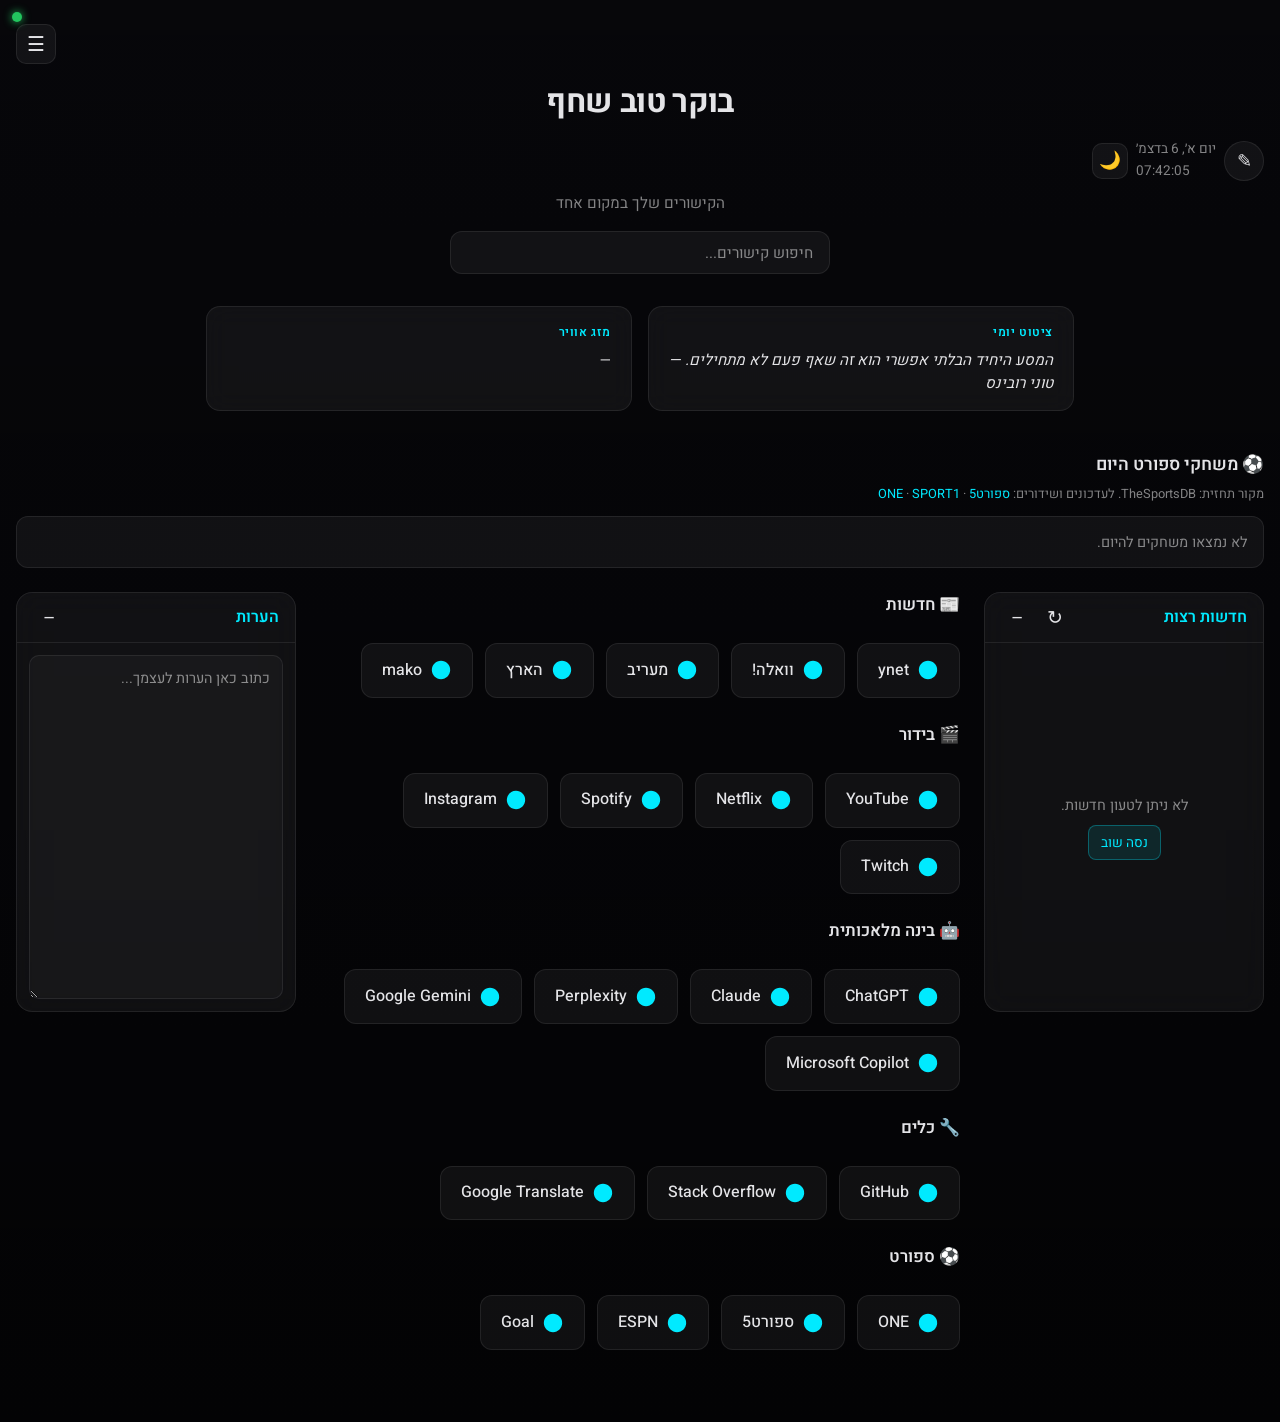
==== index.html @ e648b6ed "Weather: multi-day forecast + location; Sports: today's games panel + links to Sport5, ONE, SPORT1 M" ====
<!DOCTYPE html>
<html lang="he" dir="rtl">
<head>
  <meta charset="UTF-8">
  <meta name="viewport" content="width=device-width, initial-scale=1.0">
  <title>Buskilz Site</title>
  <link rel="preconnect" href="https://fonts.googleapis.com">
  <link rel="preconnect" href="https://fonts.gstatic.com" crossorigin>
  <link href="https://fonts.googleapis.com/css2?family=Heebo:wght@400;500;600;700&display=swap" rel="stylesheet">
  <link rel="stylesheet" href="styles.css">
</head>
<body>
  <div class="bg-image" id="bg-image" aria-hidden="true"></div>
  <div class="online-indicator" id="online-indicator" title="מחובר לאינטרנט"></div>

  <header class="header">
    <div class="header__row">
      <button type="button" class="nav-toggle" id="nav-toggle" aria-label="תפריט">☰</button>
      <h1 class="header__title" id="header-greeting">שלום שחף</h1>
      <div class="header__meta">
        <button type="button" class="edit-toggle" id="edit-toggle" aria-label="ערוך קישורים" title="ערוך קישורים"><span class="edit-toggle__icon" aria-hidden="true">✎</span></button>
        <div class="header__datetime">
          <span id="current-date"></span>
          <span id="current-time"></span>
        </div>
        <button type="button" class="theme-toggle" id="theme-toggle" aria-label="מצב כהה/בהיר">🌙</button>
      </div>
    </div>
    <p class="header__subtitle">הקישורים שלך במקום אחד</p>
    <div class="search-wrap">
      <input type="search" class="search-input" id="search-input" placeholder="חיפוש קישורים..." autocomplete="off" aria-label="חיפוש קישורים">
    </div>
  </header>

  <nav class="sidebar" id="sidebar" aria-hidden="true">
    <div class="sidebar__backdrop" id="sidebar-backdrop"></div>
    <div class="sidebar__panel">
      <button type="button" class="sidebar__close" id="sidebar-close" aria-label="סגור">×</button>
      <h2 class="sidebar__title">קטגוריות</h2>
      <ul class="sidebar__nav" id="sidebar-nav">
        <li><a href="#cat-news">חדשות</a></li>
        <li><a href="#cat-entertainment">בידור</a></li>
        <li><a href="#cat-ai">בינה מלאכותית</a></li>
        <li><a href="#cat-tools">כלים</a></li>
        <li><a href="#cat-sports">ספורט</a></li>
      </ul>
    </div>
  </nav>

  <div class="widgets-bar">
    <div class="widget widget--quote">
      <span class="widget__label">ציטוט יומי</span>
      <p class="widget-quote__text" id="quote-text"></p>
    </div>
    <div class="widget widget--weather">
      <span class="widget__label">מזג אוויר</span>
      <div class="widget-weather__content" id="weather-text">טוען…</div>
    </div>
  </div>

  <section class="sports-panel" aria-labelledby="sports-panel-title">
    <div class="sports-panel__head">
      <h2 class="sports-panel__title" id="sports-panel-title">⚽ משחקי ספורט היום</h2>
      <p class="sports-panel__sources">מקור תחזית: TheSportsDB. לעדכונים ושידורים: <a href="https://www.sport5.co.il" target="_blank" rel="noopener noreferrer">ספורט5</a> · <a href="https://www.one.co.il" target="_blank" rel="noopener noreferrer">ONE</a> · <a href="https://www.sport1.de" target="_blank" rel="noopener noreferrer">SPORT1</a></p>
    </div>
    <div class="sports-panel__body">
      <ul class="sports-panel__list" id="sports-list"></ul>
      <p class="sports-panel__loading" id="sports-loading">טוען משחקים…</p>
      <p class="sports-panel__error" id="sports-error" hidden>לא נמצאו משחקים להיום.</p>
    </div>
  </section>

  <div class="page-wrapper">
    <aside class="news-panel">
      <div class="news-panel__head">
        <h2 class="news-panel__title">חדשות רצות</h2>
        <div class="news-panel__actions">
          <button type="button" class="news-refresh" id="news-refresh" aria-label="רענן חדשות" title="רענן">↻</button>
          <button type="button" class="news-toggle" id="news-toggle" aria-label="הרחב/צמצם">−</button>
        </div>
      </div>
      <div class="news-panel__body" id="news-panel-body">
        <div class="news-panel__track" id="news-track">
          <ul class="news-panel__list" id="news-list"></ul>
          <ul class="news-panel__list news-panel__list--dup" id="news-list-dup" aria-hidden="true"></ul>
        </div>
        <p class="news-panel__loading" id="news-loading">טוען חדשות…</p>
        <p class="news-panel__error" id="news-error" hidden>לא ניתן לטעון חדשות. <button type="button" class="news-panel__retry" id="news-retry">נסה שוב</button></p>
      </div>
    </aside>

    <main class="main" id="categories-container">
      <section class="links-section" id="cat-news" data-category-id="news">
        <div class="links-section__head-wrap">
          <h3 class="links-section__head">📰 חדשות</h3>
          <button type="button" class="links-section__add" data-category-id="news" aria-label="הוסף קישור">+ הוסף</button>
        </div>
        <div class="links-section__list">
          <article class="link-card" data-url="https://www.ynet.co.il" data-title="ynet" data-search="ynet ידיעות">
            <a href="https://www.ynet.co.il" target="_blank" rel="noopener noreferrer" class="link-card__link">
              <span class="link-card__icon"><svg viewBox="0 0 24 24" fill="currentColor" width="22" height="22"><path d="M12 2C6.48 2 2 6.48 2 12s4.48 10 10 10 10-4.48 10-10S17.52 2 12 2zm-1 17.93c-3.95-.49-7-3.85-7-7.93 0-.62.08-1.21.21-1.79L9 15v1c0 1.1.9 2 2 2v1.93zm6.9-2.54c-.26-.81-1-1.39-1.9-1.39h-1v-3c0-.55-.45-1-1-1H8v-2h2c.55 0 1-.45 1-1V7h2c1.1 0 2-.9 2-2v-.41c2.93 1.19 5 4.06 5 7.41 0 2.08-.8 3.97-2.1 5.39z"/></svg></span>
              <span class="link-card__title">ynet</span>
            </a>
          </article>
          <article class="link-card" data-url="https://www.walla.co.il" data-title="וואלה!" data-search="וואלה">
            <a href="https://www.walla.co.il" target="_blank" rel="noopener noreferrer" class="link-card__link">
              <span class="link-card__icon"><svg viewBox="0 0 24 24" fill="currentColor" width="22" height="22"><path d="M12 2C6.48 2 2 6.48 2 12s4.48 10 10 10 10-4.48 10-10S17.52 2 12 2z"/></svg></span>
              <span class="link-card__title">וואלה!</span>
            </a>
          </article>
          <article class="link-card" data-url="https://www.maariv.co.il" data-title="מעריב" data-search="מעריב">
            <a href="https://www.maariv.co.il" target="_blank" rel="noopener noreferrer" class="link-card__link">
              <span class="link-card__icon"><svg viewBox="0 0 24 24" fill="currentColor" width="22" height="22"><path d="M12 2C6.48 2 2 6.48 2 12s4.48 10 10 10 10-4.48 10-10S17.52 2 12 2z"/></svg></span>
              <span class="link-card__title">מעריב</span>
            </a>
          </article>
          <article class="link-card" data-url="https://www.haaretz.co.il" data-title="הארץ" data-search="הארץ">
            <a href="https://www.haaretz.co.il" target="_blank" rel="noopener noreferrer" class="link-card__link">
              <span class="link-card__icon"><svg viewBox="0 0 24 24" fill="currentColor" width="22" height="22"><path d="M12 2C6.48 2 2 6.48 2 12s4.48 10 10 10 10-4.48 10-10S17.52 2 12 2z"/></svg></span>
              <span class="link-card__title">הארץ</span>
            </a>
          </article>
          <article class="link-card" data-url="https://www.mako.co.il" data-title="mako" data-search="mako">
            <a href="https://www.mako.co.il" target="_blank" rel="noopener noreferrer" class="link-card__link">
              <span class="link-card__icon"><svg viewBox="0 0 24 24" fill="currentColor" width="22" height="22"><path d="M12 2C6.48 2 2 6.48 2 12s4.48 10 10 10 10-4.48 10-10S17.52 2 12 2z"/></svg></span>
              <span class="link-card__title">mako</span>
            </a>
          </article>
        </div>
      </section>

      <section class="links-section" id="cat-entertainment" data-category-id="entertainment">
        <div class="links-section__head-wrap">
          <h3 class="links-section__head">🎬 בידור</h3>
          <button type="button" class="links-section__add" data-category-id="entertainment" aria-label="הוסף קישור">+ הוסף</button>
        </div>
        <div class="links-section__list">
          <article class="link-card" data-url="https://www.youtube.com" data-title="YouTube" data-search="youtube יוטיוב">
            <a href="https://www.youtube.com" target="_blank" rel="noopener noreferrer" class="link-card__link">
              <span class="link-card__icon"><svg viewBox="0 0 24 24" fill="currentColor" width="22" height="22"><path d="M23.498 6.186a3.016 3.016 0 0 0-2.122-2.136C19.505 3.545 12 3.545 12 3.545s-7.505 0-9.377.505A3.017 3.017 0 0 0 .502 6.186C0 8.07 0 12 0 12s0 3.93.502 5.814a3.016 3.016 0 0 0 2.122 2.136c1.871.505 9.376.505 9.376.505s7.505 0 9.377-.505a3.015 3.015 0 0 0 2.122-2.136C24 15.93 24 12 24 12s0-3.93-.502-5.814zM9.545 15.568V8.432L15.818 12l-6.273 3.568z"/></svg></span>
              <span class="link-card__title">YouTube</span>
            </a>
          </article>
          <article class="link-card" data-url="https://www.netflix.com" data-title="Netflix" data-search="netflix נטפליקס">
            <a href="https://www.netflix.com" target="_blank" rel="noopener noreferrer" class="link-card__link">
              <span class="link-card__icon"><svg viewBox="0 0 24 24" fill="currentColor" width="22" height="22"><path d="M5.398 0v.24h3.083V24h4.412V.24h3.083V0H5.398z"/></svg></span>
              <span class="link-card__title">Netflix</span>
            </a>
          </article>
          <article class="link-card" data-url="https://www.spotify.com" data-title="Spotify" data-search="spotify ספוטיפיי">
            <a href="https://www.spotify.com" target="_blank" rel="noopener noreferrer" class="link-card__link">
              <span class="link-card__icon"><svg viewBox="0 0 24 24" fill="currentColor" width="22" height="22"><path d="M12 0C5.4 0 0 5.4 0 12s5.4 12 12 12 12-5.4 12-12S18.66 0 12 0z"/></svg></span>
              <span class="link-card__title">Spotify</span>
            </a>
          </article>
          <article class="link-card" data-url="https://www.instagram.com" data-title="Instagram" data-search="instagram אינסטגרם">
            <a href="https://www.instagram.com" target="_blank" rel="noopener noreferrer" class="link-card__link">
              <span class="link-card__icon"><svg viewBox="0 0 24 24" fill="currentColor" width="22" height="22"><path d="M12 2C6.48 2 2 6.48 2 12s4.48 10 10 10 10-4.48 10-10S17.52 2 12 2z"/></svg></span>
              <span class="link-card__title">Instagram</span>
            </a>
          </article>
          <article class="link-card" data-url="https://www.twitch.tv" data-title="Twitch" data-search="twitch טוויץ">
            <a href="https://www.twitch.tv" target="_blank" rel="noopener noreferrer" class="link-card__link">
              <span class="link-card__icon"><svg viewBox="0 0 24 24" fill="currentColor" width="22" height="22"><path d="M11.571 4.714h1.715v5.143H11.57zm4.715 0H18v5.143h-1.714zM6 0L1.714 4.286v15.428h5.143V24l4.286-4.286h3.428L22.286 12V0zm14.571 11.143l-3.428 3.428h-3.429l-3 3v-3H6.857V1.714h13.714Z"/></svg></span>
              <span class="link-card__title">Twitch</span>
            </a>
          </article>
        </div>
      </section>

      <section class="links-section" id="cat-ai" data-category-id="ai">
        <div class="links-section__head-wrap">
          <h3 class="links-section__head">🤖 בינה מלאכותית</h3>
          <button type="button" class="links-section__add" data-category-id="ai" aria-label="הוסף קישור">+ הוסף</button>
        </div>
        <div class="links-section__list">
          <article class="link-card" data-url="https://chat.openai.com" data-title="ChatGPT" data-search="chatgpt צ'אט ג'יפיטי">
            <a href="https://chat.openai.com" target="_blank" rel="noopener noreferrer" class="link-card__link">
              <span class="link-card__icon"><svg viewBox="0 0 24 24" fill="currentColor" width="22" height="22"><path d="M12 2C6.48 2 2 6.48 2 12s4.48 10 10 10 10-4.48 10-10S17.52 2 12 2zm-2 15l-5-5 1.41-1.41L10 14.17l7.59-7.59L19 8l-9 9z"/></svg></span>
              <span class="link-card__title">ChatGPT</span>
            </a>
          </article>
          <article class="link-card" data-url="https://claude.ai" data-title="Claude" data-search="claude קלוד">
            <a href="https://claude.ai" target="_blank" rel="noopener noreferrer" class="link-card__link">
              <span class="link-card__icon"><svg viewBox="0 0 24 24" fill="currentColor" width="22" height="22"><path d="M12 2C6.48 2 2 6.48 2 12s4.48 10 10 10 10-4.48 10-10S17.52 2 12 2z"/></svg></span>
              <span class="link-card__title">Claude</span>
            </a>
          </article>
          <article class="link-card" data-url="https://www.perplexity.ai" data-title="Perplexity" data-search="perplexity">
            <a href="https://www.perplexity.ai" target="_blank" rel="noopener noreferrer" class="link-card__link">
              <span class="link-card__icon"><svg viewBox="0 0 24 24" fill="currentColor" width="22" height="22"><path d="M12 2C6.48 2 2 6.48 2 12s4.48 10 10 10 10-4.48 10-10S17.52 2 12 2z"/></svg></span>
              <span class="link-card__title">Perplexity</span>
            </a>
          </article>
          <article class="link-card" data-url="https://gemini.google.com" data-title="Google Gemini" data-search="gemini גוגל">
            <a href="https://gemini.google.com" target="_blank" rel="noopener noreferrer" class="link-card__link">
              <span class="link-card__icon"><svg viewBox="0 0 24 24" fill="currentColor" width="22" height="22"><path d="M12 2C6.48 2 2 6.48 2 12s4.48 10 10 10 10-4.48 10-10S17.52 2 12 2z"/></svg></span>
              <span class="link-card__title">Google Gemini</span>
            </a>
          </article>
          <article class="link-card" data-url="https://copilot.microsoft.com" data-title="Microsoft Copilot" data-search="copilot מיקרוסופט">
            <a href="https://copilot.microsoft.com" target="_blank" rel="noopener noreferrer" class="link-card__link">
              <span class="link-card__icon"><svg viewBox="0 0 24 24" fill="currentColor" width="22" height="22"><path d="M12 2C6.48 2 2 6.48 2 12s4.48 10 10 10 10-4.48 10-10S17.52 2 12 2z"/></svg></span>
              <span class="link-card__title">Microsoft Copilot</span>
            </a>
          </article>
        </div>
      </section>

      <section class="links-section" id="cat-tools" data-category-id="tools">
        <div class="links-section__head-wrap">
          <h3 class="links-section__head">🔧 כלים</h3>
          <button type="button" class="links-section__add" data-category-id="tools" aria-label="הוסף קישור">+ הוסף</button>
        </div>
        <div class="links-section__list">
          <article class="link-card" data-url="https://github.com" data-title="GitHub" data-search="github גיטהאב">
            <a href="https://github.com" target="_blank" rel="noopener noreferrer" class="link-card__link">
              <span class="link-card__icon"><svg viewBox="0 0 24 24" fill="currentColor" width="22" height="22"><path d="M12 0C5.37 0 0 5.37 0 12c0 5.31 3.435 9.795 8.205 11.385.6.105.825-.255.825-.57 0-.285-.015-1.23-.015-2.235-3.015.555-3.795-.735-4.035-1.41-.135-.345-.72-1.41-1.23-1.695-.42-.225-1.02-.78-.015-.795.945-.015 1.62.87 1.845 1.23 1.08 1.815 2.805 1.305 3.495.99.105-.78.42-1.305.765-1.605-2.67-.3-5.46-1.335-5.46-5.925 0-1.305.465-2.385 1.23-3.225-.12-.3-.54-1.53.12-3.18 0 0 1.005-.315 3.3 1.23.96-.27 1.98-.405 3-.405s2.04.135 3 .405c2.295-1.56 3.3-1.23 3.3-1.23.66 1.65.24 2.88.12 3.18.765.84 1.23 1.905 1.23 3.225 0 4.605-2.805 5.625-5.475 5.925.435.375.81 1.095.81 2.22 0 1.605-.015 2.895-.015 3.3 0 .315.225.69.825.57A12.02 12.02 0 0024 12c0-6.63-5.37-12-12-12z"/></svg></span>
              <span class="link-card__title">GitHub</span>
            </a>
          </article>
          <article class="link-card" data-url="https://stackoverflow.com" data-title="Stack Overflow" data-search="stack overflow">
            <a href="https://stackoverflow.com" target="_blank" rel="noopener noreferrer" class="link-card__link">
              <span class="link-card__icon"><svg viewBox="0 0 24 24" fill="currentColor" width="22" height="22"><path d="M15.21 17.34v2.62h4.69v-2.62h-4.69zm-1.22-3.03l2.04-.58.62 2.15-2.04.58-.62-2.15z"/></svg></span>
              <span class="link-card__title">Stack Overflow</span>
            </a>
          </article>
          <article class="link-card" data-url="https://translate.google.com" data-title="Google Translate" data-search="תרגום גוגל">
            <a href="https://translate.google.com" target="_blank" rel="noopener noreferrer" class="link-card__link">
              <span class="link-card__icon"><svg viewBox="0 0 24 24" fill="currentColor" width="22" height="22"><path d="M12.87 15.07l-2.54-2.51.03-.03A17.52 17.52 0 0014.07 6H17V4h-7V2H8v2H1v2h11.17C11.5 7.92 10.44 9.75 9 11.35 8.07 10.32 7.3 9.19 6.69 8h2.14c.25.52.53 1.03.85 1.5.24.35.5.68.78 1 1.28 1.28 2.73 2.41 4.31 3.34l-1.21 1.21 1.42 1.41 2.22-2.22zm-2.5-5.07c.5-.5 1-1.02 1.45-1.55-.96 1.03-1.87 2.11-2.8 3.21l1.35 1.34zM5.5 4A2.5 2.5 0 003 6.5V8h2V6.5c0-.28.22-.5.5-.5h2.02l.16-1.36A2.5 2.5 0 005.5 4z"/></svg></span>
              <span class="link-card__title">Google Translate</span>
            </a>
          </article>
        </div>
      </section>

      <section class="links-section" id="cat-sports" data-category-id="sports">
        <div class="links-section__head-wrap">
          <h3 class="links-section__head">⚽ ספורט</h3>
          <button type="button" class="links-section__add" data-category-id="sports" aria-label="הוסף קישור">+ הוסף</button>
        </div>
        <div class="links-section__list">
          <article class="link-card" data-url="https://www.one.co.il" data-title="ONE" data-search="one ספורט">
            <a href="https://www.one.co.il" target="_blank" rel="noopener noreferrer" class="link-card__link">
              <span class="link-card__icon"><svg viewBox="0 0 24 24" fill="currentColor" width="22" height="22"><path d="M12 2C6.48 2 2 6.48 2 12s4.48 10 10 10 10-4.48 10-10S17.52 2 12 2zm0 18c-4.41 0-8-3.59-8-8s3.59-8 8-8 8 3.59 8 8-3.59 8-8 8z"/></svg></span>
              <span class="link-card__title">ONE</span>
            </a>
          </article>
          <article class="link-card" data-url="https://www.sport5.co.il" data-title="ספורט5" data-search="ספורט5">
            <a href="https://www.sport5.co.il" target="_blank" rel="noopener noreferrer" class="link-card__link">
              <span class="link-card__icon"><svg viewBox="0 0 24 24" fill="currentColor" width="22" height="22"><path d="M12 2C6.48 2 2 6.48 2 12s4.48 10 10 10 10-4.48 10-10S17.52 2 12 2z"/></svg></span>
              <span class="link-card__title">ספורט5</span>
            </a>
          </article>
          <article class="link-card" data-url="https://www.espn.com" data-title="ESPN" data-search="espn ספורט">
            <a href="https://www.espn.com" target="_blank" rel="noopener noreferrer" class="link-card__link">
              <span class="link-card__icon"><svg viewBox="0 0 24 24" fill="currentColor" width="22" height="22"><path d="M12 2C6.48 2 2 6.48 2 12s4.48 10 10 10 10-4.48 10-10S17.52 2 12 2zm0 18c-4.41 0-8-3.59-8-8s3.59-8 8-8 8 3.59 8 8-3.59 8-8 8z"/></svg></span>
              <span class="link-card__title">ESPN</span>
            </a>
          </article>
          <article class="link-card" data-url="https://www.goal.com" data-title="Goal" data-search="goal גול">
            <a href="https://www.goal.com" target="_blank" rel="noopener noreferrer" class="link-card__link">
              <span class="link-card__icon"><svg viewBox="0 0 24 24" fill="currentColor" width="22" height="22"><path d="M12 2C6.48 2 2 6.48 2 12s4.48 10 10 10 10-4.48 10-10S17.52 2 12 2z"/></svg></span>
              <span class="link-card__title">Goal</span>
            </a>
          </article>
        </div>
      </section>
    </main>

    <aside class="notes-panel">
      <div class="notes-panel__head">
        <h2 class="notes-panel__title">הערות</h2>
        <button type="button" class="notes-toggle" id="notes-toggle" aria-label="הרחב/צמצם">−</button>
      </div>
      <div class="notes-panel__body" id="notes-panel-body">
        <textarea class="notes-panel__textarea" id="notes-textarea" placeholder="כתוב כאן הערות לעצמך..." rows="6"></textarea>
      </div>
    </aside>
  </div>

  <div id="add-link-modal" class="modal" role="dialog" aria-modal="true" aria-labelledby="modal-title" hidden>
    <div class="modal__backdrop" id="modal-backdrop"></div>
    <div class="modal__box">
      <h2 class="modal__title" id="modal-title">הוסף קישור</h2>
      <form id="add-link-form" class="modal__form">
        <label class="modal__label" for="add-link-title">כותרת</label>
        <input type="text" id="add-link-title" class="modal__input" required placeholder="שם האתר">
        <label class="modal__label" for="add-link-url">כתובת (URL)</label>
        <input type="url" id="add-link-url" class="modal__input" required placeholder="https://">
        <input type="hidden" id="add-link-category">
        <div class="modal__actions">
          <button type="button" class="modal__btn modal__btn--cancel" id="modal-cancel">ביטול</button>
          <button type="submit" class="modal__btn modal__btn--submit">הוסף</button>
        </div>
      </form>
    </div>
  </div>

  <script src="script.js"></script>
</body>
</html>
---- styles.css ----
/* ========== THEME ========== */
:root {
  --accent: #00eaff;
  --accent-glow: rgba(0, 234, 255, 0.45);
  --bg-dark: #0a0a0f;
  --bg-mid: #0f1015;
  --bg-soft: #12121a;
  --text: #e4e4e7;
  --text-muted: rgba(255, 255, 255, 0.5);
  --glass: rgba(255, 255, 255, 0.05);
  --glass-border: rgba(255, 255, 255, 0.08);
}

body.light-theme {
  --bg-dark: #e8eaf0;
  --bg-mid: #dde0e8;
  --bg-soft: #f0f2f6;
  --text: #1a1a24;
  --text-muted: rgba(0, 0, 0, 0.5);
  --glass: rgba(255, 255, 255, 0.75);
  --glass-border: rgba(0, 0, 0, 0.08);
  --accent: #0088aa;
  --accent-glow: rgba(0, 136, 170, 0.35);
}

/* Time of day background */
body.bg-morning { --bg-dark: #0c0c12; --bg-mid: #111218; --bg-soft: #14151d; }
body.bg-afternoon { --bg-dark: #0a0a10; --bg-mid: #0e0f16; --bg-soft: #13141c; }
body.bg-evening { --bg-dark: #0d0a12; --bg-mid: #120f18; --bg-soft: #16121f; }

/* ========== RESET & BASE ========== */
*, *::before, *::after { box-sizing: border-box; margin: 0; padding: 0; }

html {
  font-size: 16px;
  -webkit-font-smoothing: antialiased;
  -moz-osx-font-smoothing: grayscale;
}

body {
  min-height: 100vh;
  font-family: 'Heebo', 'Inter', 'Rubik', system-ui, sans-serif;
  background: var(--bg-dark);
  color: var(--text);
  line-height: 1.6;
  overflow-x: hidden;
  opacity: 0;
  transform: scale(0.98);
  transition: opacity 0.4s ease, transform 0.4s ease;
  direction: rtl;
  position: relative;
}

.bg-image {
  position: fixed;
  inset: 0;
  z-index: -2;
  background-size: cover;
  background-position: center;
  background-repeat: no-repeat;
  transition: opacity 0.8s ease;
}

body::before {
  content: '';
  position: fixed;
  inset: 0;
  z-index: -1;
  background: linear-gradient(180deg, rgba(0,0,0,0.45) 0%, rgba(0,0,0,0.75) 100%);
  pointer-events: none;
}

body.light-theme::before {
  background: linear-gradient(180deg, rgba(255,255,255,0.5) 0%, rgba(255,255,255,0.85) 100%);
}

body.page-loaded {
  opacity: 1;
  transform: scale(1);
}

/* ========== ONLINE INDICATOR ========== */
.online-indicator {
  position: fixed;
  top: 12px;
  left: 12px;
  width: 10px;
  height: 10px;
  border-radius: 50%;
  background: #22c55e;
  box-shadow: 0 0 8px #22c55e;
  z-index: 9998;
  transition: background 0.3s, box-shadow 0.3s;
}

.online-indicator.offline {
  background: #ef4444;
  box-shadow: 0 0 8px #ef4444;
}

/* ========== HEADER ========== */
.header {
  text-align: center;
  padding: 1.5rem 1rem 1rem;
}

.header__row {
  display: grid;
  grid-template-columns: 1fr auto 1fr;
  align-items: center;
  gap: 0.75rem;
  margin-bottom: 0.5rem;
}

.header__row .nav-toggle {
  grid-column: 3;
  justify-self: end;
}

.header__row .header__title {
  grid-column: 2;
}

.header__row .header__meta {
  grid-column: 1;
  justify-self: start;
}

.header__title {
  font-size: clamp(1.5rem, 3.5vw, 2rem);
  font-weight: 700;
  color: var(--text);
  letter-spacing: -0.02em;
  justify-self: center;
  text-align: center;
  min-width: 0;
}

.header__subtitle {
  font-size: 0.95rem;
  color: var(--text-muted);
  margin-bottom: 1rem;
  text-align: center;
}

.header__meta {
  display: flex;
  align-items: center;
  flex-wrap: wrap;
  gap: 0.5rem;
}

.header__datetime {
  display: flex;
  flex-direction: column;
  align-items: flex-end;
  font-size: 0.85rem;
  color: var(--text-muted);
}

.theme-toggle {
  width: 2.25rem;
  height: 2.25rem;
  display: flex;
  align-items: center;
  justify-content: center;
  font-size: 1.1rem;
  background: var(--glass);
  border: 1px solid var(--glass-border);
  border-radius: 10px;
  cursor: pointer;
  transition: background 0.25s, border-color 0.25s, transform 0.2s;
}

.theme-toggle:hover {
  background: rgba(255,255,255,0.08);
  border-color: var(--accent);
  transform: scale(1.05);
}

.nav-toggle {
  width: 2.5rem;
  height: 2.5rem;
  display: flex;
  align-items: center;
  justify-content: center;
  font-size: 1.25rem;
  color: var(--text);
  background: var(--glass);
  border: 1px solid var(--glass-border);
  border-radius: 10px;
  cursor: pointer;
  transition: background 0.25s, border-color 0.25s, transform 0.2s;
}

.nav-toggle:hover {
  background: rgba(255,255,255,0.08);
  border-color: var(--accent);
  transform: scale(1.05);
}

.search-wrap { max-width: 380px; margin: 0 auto 1rem; }

.search-input {
  width: 100%;
  padding: 0.6rem 1rem;
  font-family: inherit;
  font-size: 0.95rem;
  color: var(--text);
  background: var(--glass);
  border: 1px solid var(--glass-border);
  border-radius: 12px;
  outline: none;
  transition: border-color 0.25s, box-shadow 0.25s;
}

.search-input::placeholder { color: var(--text-muted); }
.search-input:focus {
  border-color: var(--accent);
  box-shadow: 0 0 0 3px var(--accent-glow);
}

/* ========== SIDEBAR ========== */
.sidebar {
  position: fixed;
  inset: 0;
  z-index: 10000;
  pointer-events: none;
  visibility: hidden;
  transition: visibility 0.3s;
}

.sidebar.is-open {
  pointer-events: auto;
  visibility: visible;
}

.sidebar__backdrop {
  position: absolute;
  inset: 0;
  background: rgba(0,0,0,0.45);
  opacity: 0;
  transition: opacity 0.3s;
}

.sidebar.is-open .sidebar__backdrop { opacity: 1; }

.sidebar__panel {
  position: absolute;
  top: 0;
  right: 0;
  left: auto;
  width: 260px;
  max-width: 85vw;
  height: 100%;
  background: var(--glass);
  backdrop-filter: blur(16px);
  -webkit-backdrop-filter: blur(16px);
  border-inline-start: 1px solid var(--glass-border);
  padding: 1.5rem;
  transform: translateX(100%);
  transition: transform 0.3s ease;
  box-shadow: -10px 0 40px rgba(0,0,0,0.2);
}

.sidebar.is-open .sidebar__panel { transform: translateX(0); }

.sidebar__close {
  position: absolute;
  top: 1rem;
  left: 1rem;
  right: auto;
  width: 2.25rem;
  height: 2.25rem;
  font-size: 1.5rem;
  line-height: 1;
  color: var(--text);
  background: transparent;
  border: none;
  cursor: pointer;
  border-radius: 8px;
  transition: background 0.2s;
}

.sidebar__close:hover { background: var(--glass); }

.sidebar__title {
  font-size: 1rem;
  font-weight: 600;
  color: var(--accent);
  margin: 0 0 1rem;
  padding-top: 2.5rem;
}

.sidebar__nav { list-style: none; margin: 0; padding: 0; }

.sidebar__nav a {
  display: block;
  padding: 0.6rem 0;
  font-size: 0.95rem;
  color: var(--text);
  text-decoration: none;
  border-radius: 8px;
  transition: background 0.2s, color 0.2s, padding-left 0.2s;
}

.sidebar__nav a:hover {
  background: var(--glass);
  color: var(--accent);
  padding-inline-start: 8px;
}

/* ========== WIDGETS ========== */
.widgets-bar {
  display: flex;
  flex-wrap: wrap;
  gap: 1rem;
  justify-content: center;
  max-width: 900px;
  margin: 0 auto 1.5rem;
  padding: 0 1rem;
}

.widget {
  flex: 1 1 200px;
  min-width: 0;
  padding: 1rem 1.25rem;
  background: var(--glass);
  backdrop-filter: blur(12px);
  -webkit-backdrop-filter: blur(12px);
  border: 1px solid var(--glass-border);
  border-radius: 14px;
  transition: border-color 0.25s, box-shadow 0.25s;
}

.widget:hover {
  border-color: rgba(255,255,255,0.12);
  box-shadow: 0 4px 20px rgba(0,0,0,0.15);
}

.widget__label {
  display: block;
  font-size: 0.75rem;
  font-weight: 600;
  color: var(--accent);
  text-transform: uppercase;
  letter-spacing: 0.05em;
  margin-bottom: 0.4rem;
}

.widget-quote__text { font-size: 0.95rem; color: var(--text); line-height: 1.5; margin: 0; font-style: italic; }

.widget-weather__content { font-size: 0.9rem; color: var(--text); margin: 0; }
.widget-weather__location {
  font-size: 0.8rem;
  color: var(--text-muted);
  margin-bottom: 0.5rem;
}
.widget-weather__days { list-style: none; margin: 0; padding: 0; }
.widget-weather__day {
  display: flex;
  justify-content: space-between;
  align-items: center;
  padding: 0.25rem 0;
  border-bottom: 1px solid var(--glass-border);
  gap: 0.5rem;
}
.widget-weather__day:last-child { border-bottom: none; }
.widget-weather__day-name { font-weight: 500; }
.widget-weather__day-temp { color: var(--accent); white-space: nowrap; }

/* ========== SPORTS PANEL ========== */
.sports-panel {
  max-width: 1400px;
  margin: 0 auto 1.5rem;
  padding: 1rem 1rem 0;
}

.sports-panel__head {
  margin-bottom: 0.75rem;
}

.sports-panel__title {
  font-size: 1.1rem;
  font-weight: 600;
  color: var(--text);
  margin: 0 0 0.25rem;
}

.sports-panel__sources {
  font-size: 0.8rem;
  color: var(--text-muted);
  margin: 0;
}

.sports-panel__sources a {
  color: var(--accent);
  text-decoration: none;
}

.sports-panel__sources a:hover { text-decoration: underline; }

.sports-panel__body {
  background: var(--glass);
  border: 1px solid var(--glass-border);
  border-radius: 12px;
  padding: 0.85rem 1rem;
  min-height: 3rem;
}

.sports-panel__list {
  list-style: none;
  margin: 0;
  padding: 0;
}

.sports-panel__item {
  display: flex;
  flex-wrap: wrap;
  align-items: center;
  gap: 0.5rem 1rem;
  padding: 0.5rem 0;
  border-bottom: 1px solid var(--glass-border);
  font-size: 0.9rem;
}

.sports-panel__item:last-child { border-bottom: none; }

.sports-panel__league {
  font-size: 0.75rem;
  color: var(--text-muted);
  flex: 0 0 100%;
}

.sports-panel__match {
  color: var(--text);
  font-weight: 500;
}

.sports-panel__time {
  color: var(--accent);
  white-space: nowrap;
}

.sports-panel__loading,
.sports-panel__error {
  font-size: 0.9rem;
  color: var(--text-muted);
  margin: 0;
}

.sports-panel__error[hidden] { display: none; }

/* ========== LAYOUT ========== */
.page-wrapper {
  display: flex;
  flex-wrap: wrap;
  max-width: 1400px;
  margin: 0 auto;
  padding: 0 1rem 3rem;
  gap: 1.5rem;
}

.main { flex: 1 1 320px; min-width: 0; }

/* ========== NEWS PANEL ========== */
.news-panel {
  flex: 0 0 280px;
  display: flex;
  flex-direction: column;
  background: var(--glass);
  backdrop-filter: blur(14px);
  -webkit-backdrop-filter: blur(14px);
  border: 1px solid var(--glass-border);
  border-radius: 16px;
  padding: 0;
  max-height: 420px;
  overflow: hidden;
  transition: max-height 0.35s ease;
}

.news-panel.collapsed { max-height: 52px; }
.news-panel.collapsed .news-panel__body { display: none; }

.news-panel__head {
  display: flex;
  align-items: center;
  justify-content: space-between;
  padding: 0 1rem;
  border-bottom: 1px solid var(--glass-border);
  min-height: 50px;
}

.news-panel__title { font-size: 1rem; font-weight: 600; color: var(--accent); margin: 0; }

.news-panel__actions { display: flex; gap: 0.35rem; }

.news-refresh, .news-toggle {
  width: 2rem;
  height: 2rem;
  display: flex;
  align-items: center;
  justify-content: center;
  font-size: 1.2rem;
  color: var(--text);
  background: transparent;
  border: none;
  cursor: pointer;
  border-radius: 8px;
  transition: background 0.2s, transform 0.2s;
}

.news-refresh:hover, .news-toggle:hover { background: var(--glass); transform: scale(1.08); }

.news-refresh.refreshing {
  animation: spin 0.8s linear infinite;
}

@keyframes spin {
  to { transform: rotate(360deg); }
}

.news-panel__body {
  flex: 1;
  overflow: hidden;
  position: relative;
  min-height: 120px;
}

.news-panel__track {
  animation: news-scroll 50s linear infinite;
}

.news-panel__body:hover .news-panel__track { animation-play-state: paused; }

@keyframes news-scroll {
  0% { transform: translateY(0); }
  100% { transform: translateY(-50%); }
}

.news-panel__list { list-style: none; margin: 0; padding: 0.4rem 0; }

.news-panel__item {
  padding: 0.5rem 1rem;
  border-bottom: 1px solid rgba(255,255,255,0.04);
  display: flex;
  align-items: center;
  gap: 0.5rem;
}

.news-panel__item a {
  font-size: 0.88rem;
  color: var(--text);
  text-decoration: none;
  flex: 1;
  transition: color 0.25s;
}

.news-panel__item a:hover { color: var(--accent); }

.news-panel__item .item-new {
  font-size: 0.65rem;
  font-weight: 700;
  color: var(--accent);
  background: rgba(0,234,255,0.15);
  padding: 0.15rem 0.4rem;
  border-radius: 4px;
  flex-shrink: 0;
}

.news-panel__loading, .news-panel__error {
  position: absolute;
  inset: 0;
  display: flex;
  align-items: center;
  justify-content: center;
  padding: 1rem;
  font-size: 0.9rem;
  color: var(--text-muted);
  text-align: center;
}

.news-panel__error { flex-direction: column; gap: 0.5rem; }

.news-panel__retry {
  padding: 0.4rem 0.75rem;
  font-family: inherit;
  font-size: 0.85rem;
  color: var(--accent);
  background: rgba(0,234,255,0.1);
  border: 1px solid rgba(0,234,255,0.3);
  border-radius: 8px;
  cursor: pointer;
  transition: background 0.2s, border-color 0.2s;
}

.news-panel__retry:hover { background: rgba(0,234,255,0.2); border-color: var(--accent); }

@media (max-width: 900px) {
  .news-panel { flex: 0 0 auto; max-height: 320px; order: -1; }
  .news-panel.collapsed { max-height: 52px; }
}

/* ========== NOTES PANEL ========== */
.notes-panel {
  flex: 0 0 280px;
  display: flex;
  flex-direction: column;
  background: var(--glass);
  backdrop-filter: blur(14px);
  -webkit-backdrop-filter: blur(14px);
  border: 1px solid var(--glass-border);
  border-radius: 16px;
  padding: 0;
  max-height: 420px;
  overflow: hidden;
  transition: max-height 0.35s ease;
}

.notes-panel.collapsed { max-height: 52px; }
.notes-panel.collapsed .notes-panel__body { display: none; }

.notes-panel__head {
  display: flex;
  align-items: center;
  justify-content: space-between;
  padding: 0 1rem;
  border-bottom: 1px solid var(--glass-border);
  min-height: 50px;
}

.notes-panel__title { font-size: 1rem; font-weight: 600; color: var(--accent); margin: 0; }

.notes-toggle {
  width: 2rem;
  height: 2rem;
  display: flex;
  align-items: center;
  justify-content: center;
  font-size: 1.2rem;
  color: var(--text);
  background: transparent;
  border: none;
  cursor: pointer;
  border-radius: 8px;
  transition: background 0.2s, transform 0.2s;
}

.notes-toggle:hover { background: var(--glass); transform: scale(1.08); }

.notes-panel.collapsed .notes-toggle { transform: rotate(-90deg); }

.notes-panel__body {
  flex: 1;
  display: flex;
  flex-direction: column;
  min-height: 120px;
  padding: 0.75rem;
}

.notes-panel__textarea {
  width: 100%;
  flex: 1;
  min-height: 140px;
  padding: 0.75rem;
  font-family: inherit;
  font-size: 0.9rem;
  line-height: 1.5;
  color: var(--text);
  background: rgba(255, 255, 255, 0.03);
  border: 1px solid var(--glass-border);
  border-radius: 10px;
  resize: vertical;
  outline: none;
  transition: border-color 0.25s;
}

.notes-panel__textarea::placeholder { color: var(--text-muted); }

.notes-panel__textarea:focus {
  border-color: var(--accent);
  box-shadow: 0 0 0 2px var(--accent-glow);
}

@media (max-width: 900px) {
  .notes-panel { flex: 0 0 auto; max-height: 320px; order: 1; }
  .notes-panel.collapsed { max-height: 52px; }
}

/* ========== LINK SECTIONS & CARDS ========== */
.links-section {
  margin-bottom: 1.5rem;
  scroll-margin-top: 1rem;
}

.links-section.hidden-by-search { display: none; }

.links-section.dragging { opacity: 0.8; }

.links-section__head {
  font-size: 1.05rem;
  font-weight: 600;
  color: var(--text);
  margin: 0 0 0.75rem;
  cursor: grab;
  user-select: none;
}

.links-section__head:active { cursor: grabbing; }

.links-section__list {
  display: flex;
  flex-wrap: wrap;
  gap: 0.75rem;
}

.link-card {
  position: relative;
  display: inline-flex;
  align-items: center;
  background: var(--glass);
  border: 1px solid var(--glass-border);
  border-radius: 12px;
  overflow: hidden;
  transition: transform 0.25s ease, box-shadow 0.25s ease, border-color 0.25s ease, background 0.25s ease;
}

.link-card:hover {
  transform: translateY(-4px);
  box-shadow: 0 8px 28px rgba(0,0,0,0.25), 0 0 24px var(--accent-glow);
  border-color: rgba(0,234,255,0.25);
  background: rgba(255,255,255,0.06);
}

.link-card.hidden-by-search { display: none; }

.link-card__link {
  display: inline-flex;
  align-items: center;
  gap: 0.5rem;
  padding: 0.85rem 1.25rem;
  font-size: 1rem;
  font-weight: 500;
  color: var(--text);
  text-decoration: none;
  transition: color 0.25s;
}

.link-card__link:hover { color: var(--accent); }

.link-card__icon {
  display: flex;
  align-items: center;
  justify-content: center;
  color: var(--accent);
}

.link-card__icon svg { display: block; }

.link-card__title { white-space: nowrap; }

.links-section__head-wrap {
  display: flex;
  align-items: center;
  justify-content: space-between;
  gap: 0.5rem;
  margin: 0 0 0.75rem;
}

.links-section__add {
  display: none;
  padding: 0.35rem 0.6rem;
  font-size: 0.85rem;
  font-family: inherit;
  color: var(--accent);
  background: var(--glass);
  border: 1px solid var(--glass-border);
  border-radius: 8px;
  cursor: pointer;
  transition: background 0.2s, border-color 0.2s;
}

body.edit-mode .links-section__add { display: inline-flex; }

.links-section__add:hover {
  background: rgba(255,255,255,0.08);
  border-color: var(--accent);
}

.link-card__delete {
  display: none;
  position: absolute;
  top: 0.35rem;
  left: 0.35rem;
  width: 1.5rem;
  height: 1.5rem;
  padding: 0;
  font-size: 1rem;
  line-height: 1;
  color: var(--text);
  background: rgba(0,0,0,0.4);
  border: none;
  border-radius: 6px;
  cursor: pointer;
  z-index: 2;
  transition: background 0.2s, color 0.2s;
}

body.edit-mode .link-card__delete { display: flex; align-items: center; justify-content: center; }

.link-card__delete:hover { background: #ef4444; color: #fff; }

body.edit-mode .link-card { cursor: grab; }
body.edit-mode .link-card:active { cursor: grabbing; }
body.edit-mode .link-card__link { pointer-events: none; }
body.edit-mode .link-card__delete { pointer-events: auto; }

.edit-toggle {
  display: flex;
  align-items: center;
  justify-content: center;
  width: 2.5rem;
  height: 2.5rem;
  padding: 0;
  font-size: 1.15rem;
  color: var(--text);
  background: var(--glass);
  border: 1px solid var(--glass-border);
  border-radius: 50%;
  cursor: pointer;
  transition: background 0.2s, border-color 0.2s, transform 0.2s, color 0.2s;
}

.edit-toggle:hover {
  border-color: var(--accent);
  color: var(--accent);
  transform: scale(1.05);
}

.edit-toggle.is-active {
  background: rgba(0, 234, 255, 0.15);
  border-color: var(--accent);
  color: var(--accent);
}

.edit-toggle__icon {
  display: block;
  line-height: 1;
}

/* ========== MODAL ========== */
.modal {
  position: fixed;
  inset: 0;
  z-index: 10000;
  display: flex;
  align-items: center;
  justify-content: center;
  padding: 1rem;
}

.modal[hidden] { display: none; }

.modal__backdrop {
  position: absolute;
  inset: 0;
  background: rgba(0,0,0,0.6);
}

.modal__box {
  position: relative;
  width: 100%;
  max-width: 360px;
  padding: 1.5rem;
  background: var(--bg-soft);
  border: 1px solid var(--glass-border);
  border-radius: 16px;
  box-shadow: 0 20px 50px rgba(0,0,0,0.4);
}

.modal__title {
  font-size: 1.25rem;
  margin: 0 0 1rem;
  color: var(--text);
}

.modal__form { display: flex; flex-direction: column; gap: 0.75rem; }

.modal__label {
  font-size: 0.9rem;
  color: var(--text-muted);
}

.modal__input {
  padding: 0.6rem 0.85rem;
  font-family: inherit;
  font-size: 1rem;
  color: var(--text);
  background: var(--glass);
  border: 1px solid var(--glass-border);
  border-radius: 10px;
}

.modal__input:focus {
  outline: none;
  border-color: var(--accent);
}

.modal__actions {
  display: flex;
  gap: 0.75rem;
  margin-top: 0.5rem;
  justify-content: flex-end;
}

.modal__btn {
  padding: 0.5rem 1rem;
  font-family: inherit;
  font-size: 0.95rem;
  border-radius: 8px;
  cursor: pointer;
  border: 1px solid transparent;
  transition: background 0.2s, border-color 0.2s;
}

.modal__btn--cancel {
  color: var(--text-muted);
  background: transparent;
  border-color: var(--glass-border);
}

.modal__btn--submit {
  color: #fff;
  background: var(--accent);
  border-color: var(--accent);
}

.modal__btn--submit:hover { filter: brightness(1.1); }

/* ========== RESPONSIVE ========== */
@media (max-width: 640px) {
  .header__meta { width: 100%; justify-content: center; }
  .header__datetime { align-items: center; }
}
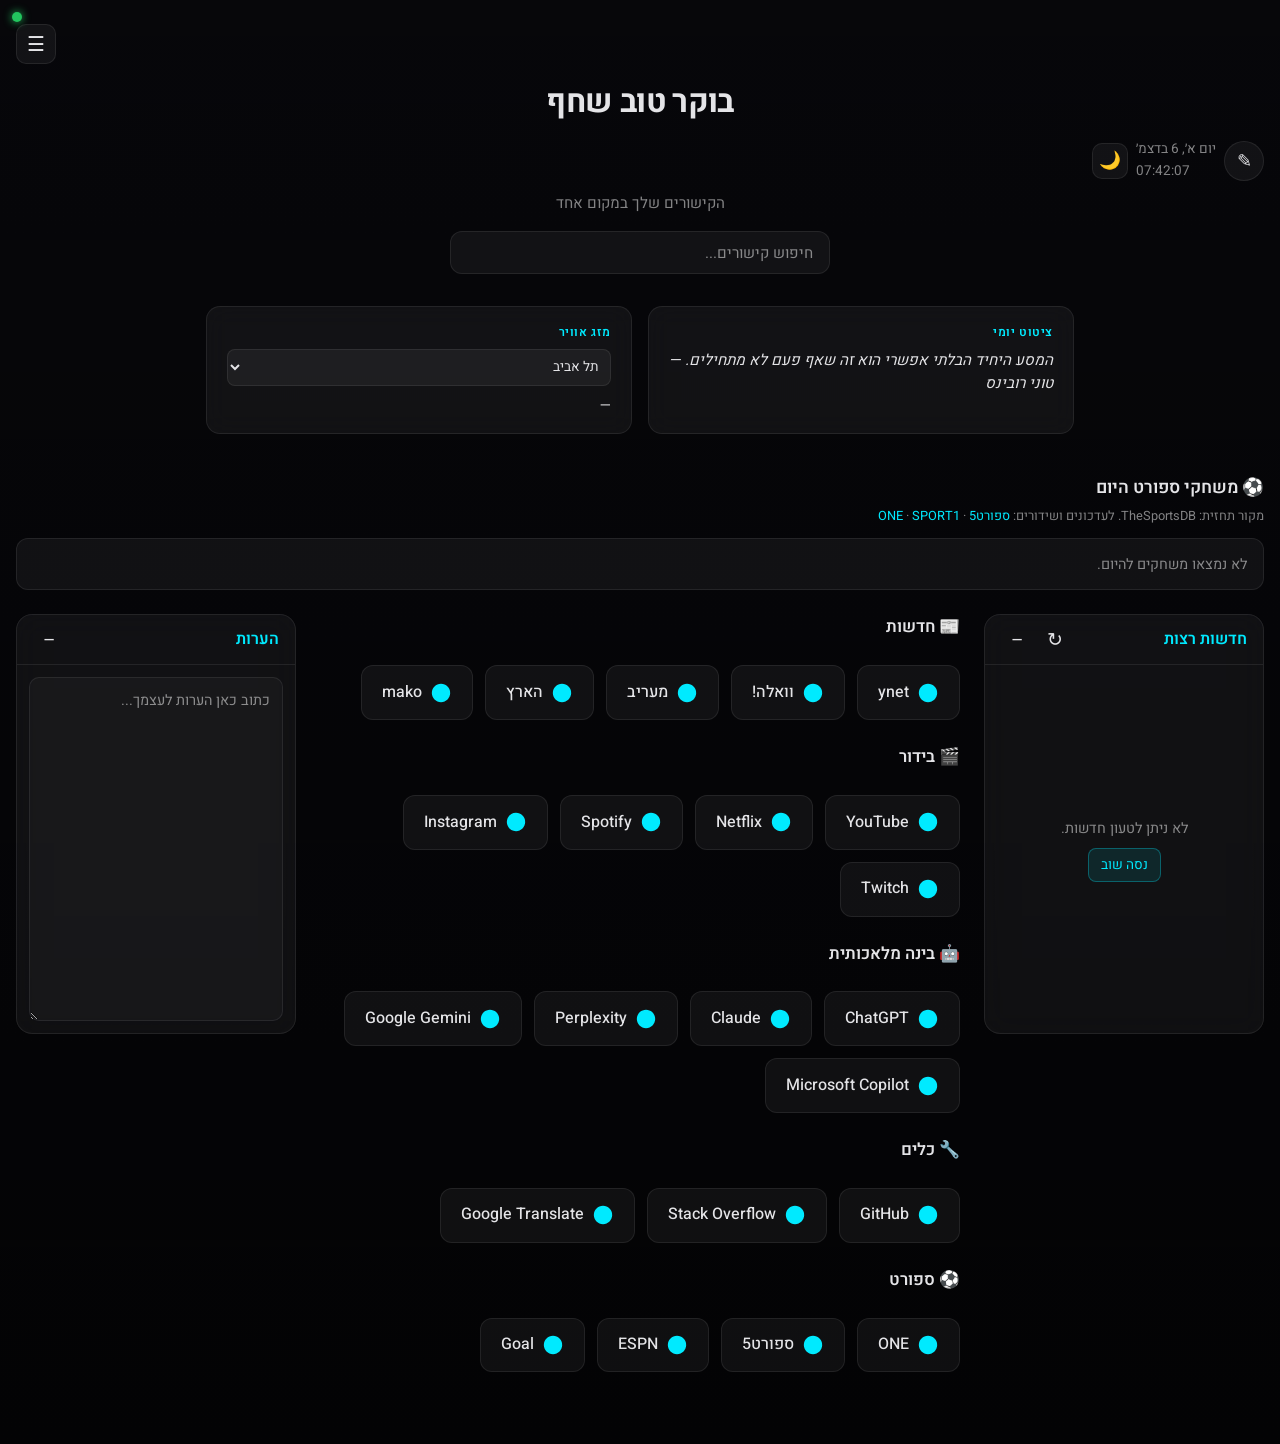
==== commit 893b4687: "Mobile: viewport-fit, theme-color, safe-area, touch targets, responsive layout; Weather: location se" ====
--- a/index.html
+++ b/index.html
@@ -2,7 +2,9 @@
 <html lang="he" dir="rtl">
 <head>
   <meta charset="UTF-8">
-  <meta name="viewport" content="width=device-width, initial-scale=1.0">
+  <meta name="viewport" content="width=device-width, initial-scale=1.0, viewport-fit=cover">
+  <meta name="theme-color" content="#0a0a0f">
+  <meta name="mobile-web-app-capable" content="yes">
   <title>Buskilz Site</title>
   <link rel="preconnect" href="https://fonts.googleapis.com">
   <link rel="preconnect" href="https://fonts.gstatic.com" crossorigin>
@@ -54,6 +56,16 @@
     </div>
     <div class="widget widget--weather">
       <span class="widget__label">מזג אוויר</span>
+      <select class="widget-weather__select" id="weather-location" aria-label="בחירת מיקום">
+        <option value="telaviv">תל אביב</option>
+        <option value="jerusalem">ירושלים</option>
+        <option value="haifa">חיפה</option>
+        <option value="beersheva">באר שבע</option>
+        <option value="eilat">אילת</option>
+        <option value="netanya">נתניה</option>
+        <option value="ashdod">אשדוד</option>
+        <option value="rishon">ראשון לציון</option>
+      </select>
       <div class="widget-weather__content" id="weather-text">טוען…</div>
     </div>
   </div>
--- a/styles.css
+++ b/styles.css
@@ -35,10 +35,12 @@
   font-size: 16px;
   -webkit-font-smoothing: antialiased;
   -moz-osx-font-smoothing: grayscale;
+  -webkit-tap-highlight-color: transparent;
 }
 
 body {
   min-height: 100vh;
+  min-height: 100dvh;
   font-family: 'Heebo', 'Inter', 'Rubik', system-ui, sans-serif;
   background: var(--bg-dark);
   color: var(--text);
@@ -49,6 +51,7 @@
   transition: opacity 0.4s ease, transform 0.4s ease;
   direction: rtl;
   position: relative;
+  padding: env(safe-area-inset-top, 0) env(safe-area-inset-right, 0) env(safe-area-inset-bottom, 0) env(safe-area-inset-left, 0);
 }
 
 .bg-image {
@@ -350,6 +353,24 @@
 
 .widget-quote__text { font-size: 0.95rem; color: var(--text); line-height: 1.5; margin: 0; font-style: italic; }
 
+.widget-weather__select {
+  width: 100%;
+  margin-bottom: 0.5rem;
+  padding: 0.4rem 0.5rem;
+  font-family: inherit;
+  font-size: 0.85rem;
+  color: var(--text);
+  background: var(--glass);
+  border: 1px solid var(--glass-border);
+  border-radius: 8px;
+  cursor: pointer;
+}
+
+.widget-weather__select:focus {
+  outline: none;
+  border-color: var(--accent);
+}
+
 .widget-weather__content { font-size: 0.9rem; color: var(--text); margin: 0; }
 .widget-weather__location {
   font-size: 0.8rem;
@@ -937,8 +958,25 @@
 
 .modal__btn--submit:hover { filter: brightness(1.1); }
 
-/* ========== RESPONSIVE ========== */
+/* ========== RESPONSIVE / MOBILE ========== */
 @media (max-width: 640px) {
   .header__meta { width: 100%; justify-content: center; }
   .header__datetime { align-items: center; }
-}
+  .header { padding: 1rem 0.75rem; }
+  .search-wrap { max-width: 100%; padding: 0 0.5rem; }
+  .widgets-bar { flex-direction: column; padding: 0 0.75rem; gap: 1rem; }
+  .widget { min-width: 0; }
+  .sports-panel { padding: 0.75rem; }
+  .sports-panel__body { padding: 0.65rem; }
+  .page-wrapper { padding: 0 0.75rem 2rem; gap: 1rem; }
+  .news-panel, .notes-panel { max-width: 100%; }
+  .link-card__link { padding: 1rem 1.25rem; min-height: 48px; }
+  .nav-toggle, .theme-toggle, .edit-toggle { min-width: 44px; min-height: 44px; }
+  .modal__box { margin: 1rem; max-height: calc(100vh - 2rem); overflow-y: auto; }
+}
+
+@media (max-width: 480px) {
+  html { font-size: 15px; }
+  .header__title { font-size: 1.35rem; }
+  .link-card__link { padding: 0.9rem 1rem; }
+}
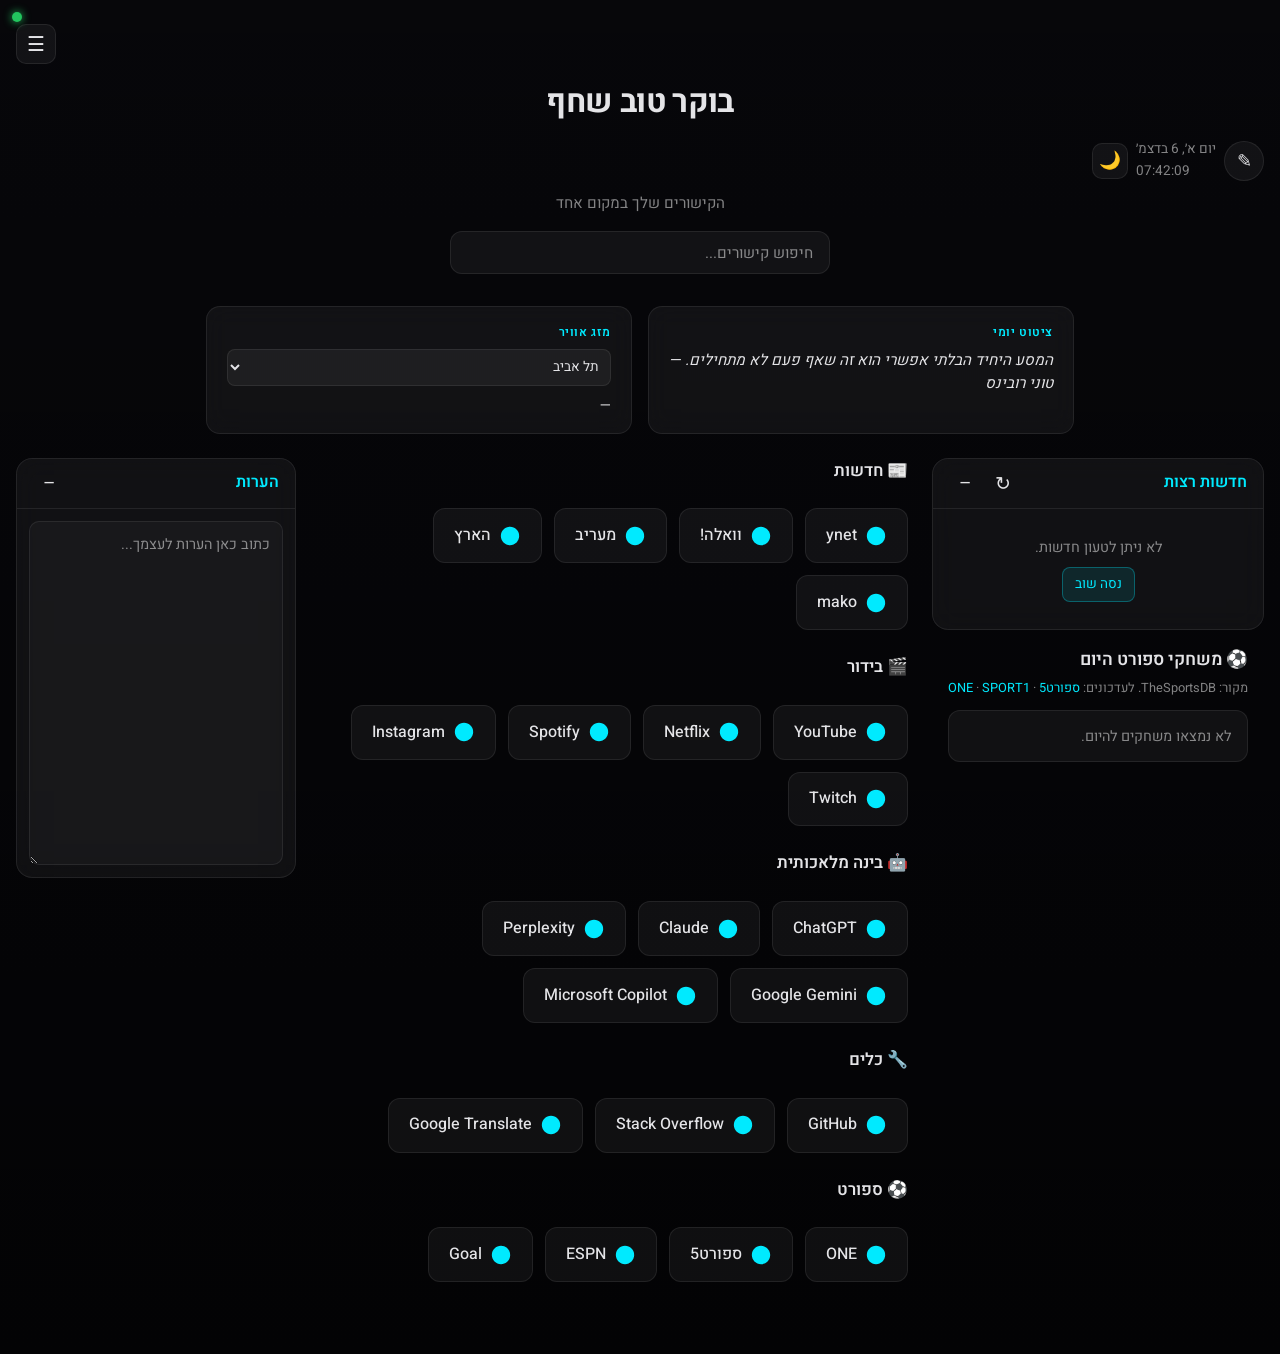
==== commit c94a6ae1: "Add Sderot to weather location Made-with: Cursor" ====
--- a/index.html
+++ b/index.html
@@ -65,25 +65,15 @@
         <option value="netanya">נתניה</option>
         <option value="ashdod">אשדוד</option>
         <option value="rishon">ראשון לציון</option>
+        <option value="sderot">שדרות</option>
       </select>
       <div class="widget-weather__content" id="weather-text">טוען…</div>
     </div>
   </div>
 
-  <section class="sports-panel" aria-labelledby="sports-panel-title">
-    <div class="sports-panel__head">
-      <h2 class="sports-panel__title" id="sports-panel-title">⚽ משחקי ספורט היום</h2>
-      <p class="sports-panel__sources">מקור תחזית: TheSportsDB. לעדכונים ושידורים: <a href="https://www.sport5.co.il" target="_blank" rel="noopener noreferrer">ספורט5</a> · <a href="https://www.one.co.il" target="_blank" rel="noopener noreferrer">ONE</a> · <a href="https://www.sport1.de" target="_blank" rel="noopener noreferrer">SPORT1</a></p>
-    </div>
-    <div class="sports-panel__body">
-      <ul class="sports-panel__list" id="sports-list"></ul>
-      <p class="sports-panel__loading" id="sports-loading">טוען משחקים…</p>
-      <p class="sports-panel__error" id="sports-error" hidden>לא נמצאו משחקים להיום.</p>
-    </div>
-  </section>
-
   <div class="page-wrapper">
-    <aside class="news-panel">
+    <div class="news-column">
+      <aside class="news-panel">
       <div class="news-panel__head">
         <h2 class="news-panel__title">חדשות רצות</h2>
         <div class="news-panel__actions">
@@ -100,6 +90,19 @@
         <p class="news-panel__error" id="news-error" hidden>לא ניתן לטעון חדשות. <button type="button" class="news-panel__retry" id="news-retry">נסה שוב</button></p>
       </div>
     </aside>
+
+    <section class="sports-panel" aria-labelledby="sports-panel-title">
+      <div class="sports-panel__head">
+        <h2 class="sports-panel__title" id="sports-panel-title">⚽ משחקי ספורט היום</h2>
+        <p class="sports-panel__sources">מקור: TheSportsDB. לעדכונים: <a href="https://www.sport5.co.il" target="_blank" rel="noopener noreferrer">ספורט5</a> · <a href="https://www.one.co.il" target="_blank" rel="noopener noreferrer">ONE</a> · <a href="https://www.sport1.de" target="_blank" rel="noopener noreferrer">SPORT1</a></p>
+      </div>
+      <div class="sports-panel__body">
+        <ul class="sports-panel__list" id="sports-list"></ul>
+        <p class="sports-panel__loading" id="sports-loading">טוען משחקים…</p>
+        <p class="sports-panel__error" id="sports-error" hidden>לא נמצאו משחקים להיום.</p>
+      </div>
+    </section>
+    </div>
 
     <main class="main" id="categories-container">
       <section class="links-section" id="cat-news" data-category-id="news">
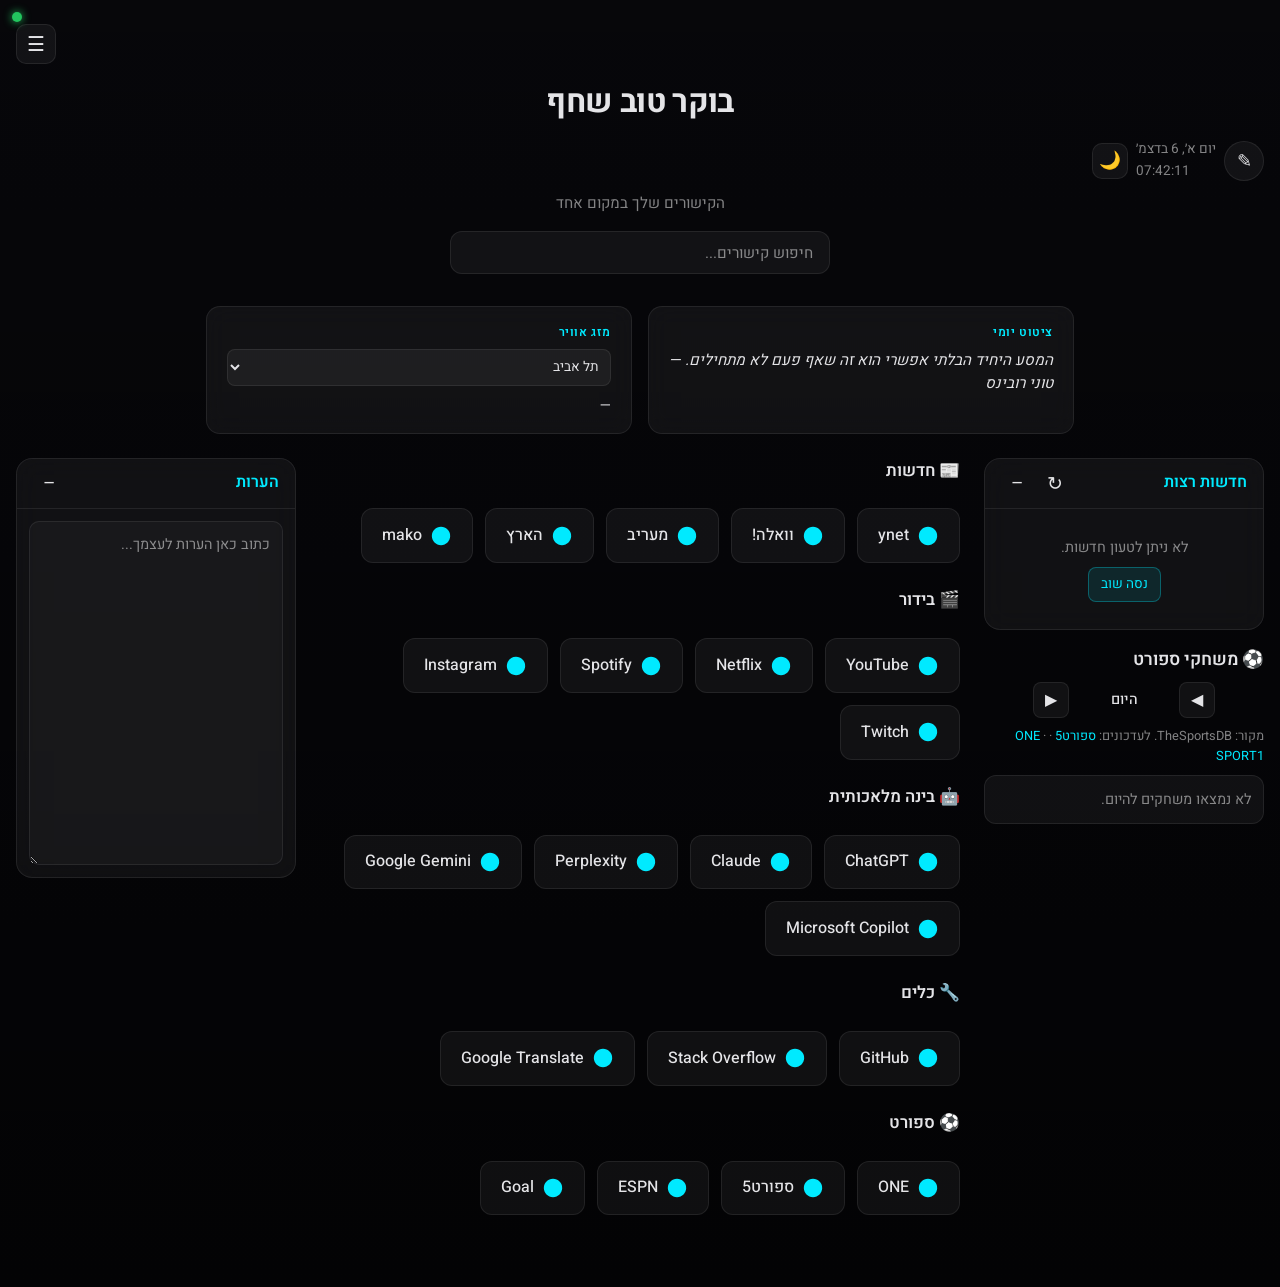
==== commit 5f528a19: "Sports: add day navigation prev/next with date label Made-with: Cursor" ====
--- a/index.html
+++ b/index.html
@@ -93,7 +93,12 @@
 
     <section class="sports-panel" aria-labelledby="sports-panel-title">
       <div class="sports-panel__head">
-        <h2 class="sports-panel__title" id="sports-panel-title">⚽ משחקי ספורט היום</h2>
+        <h2 class="sports-panel__title" id="sports-panel-title">⚽ משחקי ספורט</h2>
+        <div class="sports-panel__nav">
+          <button type="button" class="sports-panel__nav-btn" id="sports-prev-day" aria-label="יום קודם">‏◀</button>
+          <span class="sports-panel__date" id="sports-date-label">היום</span>
+          <button type="button" class="sports-panel__nav-btn" id="sports-next-day" aria-label="יום הבא">▶</button>
+        </div>
         <p class="sports-panel__sources">מקור: TheSportsDB. לעדכונים: <a href="https://www.sport5.co.il" target="_blank" rel="noopener noreferrer">ספורט5</a> · <a href="https://www.one.co.il" target="_blank" rel="noopener noreferrer">ONE</a> · <a href="https://www.sport1.de" target="_blank" rel="noopener noreferrer">SPORT1</a></p>
       </div>
       <div class="sports-panel__body">
--- a/styles.css
+++ b/styles.css
@@ -390,15 +390,61 @@
 .widget-weather__day-name { font-weight: 500; }
 .widget-weather__day-temp { color: var(--accent); white-space: nowrap; }
 
+/* ========== NEWS COLUMN (חדשות + משחקי ספורט) ========== */
+.news-column {
+  flex: 0 0 280px;
+  display: flex;
+  flex-direction: column;
+  gap: 1rem;
+  min-width: 0;
+}
+
 /* ========== SPORTS PANEL ========== */
 .sports-panel {
-  max-width: 1400px;
-  margin: 0 auto 1.5rem;
-  padding: 1rem 1rem 0;
+  flex: 0 0 auto;
+  padding: 0;
+  margin: 0;
 }
 
 .sports-panel__head {
-  margin-bottom: 0.75rem;
+  margin-bottom: 0.5rem;
+}
+
+.sports-panel__nav {
+  display: flex;
+  align-items: center;
+  justify-content: center;
+  gap: 0.75rem;
+  margin: 0.5rem 0;
+}
+
+.sports-panel__nav-btn {
+  display: flex;
+  align-items: center;
+  justify-content: center;
+  min-width: 36px;
+  min-height: 36px;
+  padding: 0 0.5rem;
+  font-size: 1rem;
+  color: var(--text);
+  background: var(--glass);
+  border: 1px solid var(--glass-border);
+  border-radius: 8px;
+  cursor: pointer;
+  transition: background 0.2s, border-color 0.2s;
+}
+
+.sports-panel__nav-btn:hover {
+  background: rgba(255,255,255,0.08);
+  border-color: var(--accent);
+}
+
+.sports-panel__date {
+  font-size: 0.9rem;
+  font-weight: 500;
+  color: var(--text);
+  min-width: 6em;
+  text-align: center;
 }
 
 .sports-panel__title {
@@ -425,8 +471,8 @@
   background: var(--glass);
   border: 1px solid var(--glass-border);
   border-radius: 12px;
-  padding: 0.85rem 1rem;
-  min-height: 3rem;
+  padding: 0.75rem;
+  min-height: 2.5rem;
 }
 
 .sports-panel__list {
@@ -460,6 +506,12 @@
 
 .sports-panel__time {
   color: var(--accent);
+  white-space: nowrap;
+}
+
+.sports-panel__channel {
+  font-size: 0.8rem;
+  color: var(--text-muted);
   white-space: nowrap;
 }
 
@@ -486,9 +538,10 @@
 
 /* ========== NEWS PANEL ========== */
 .news-panel {
-  flex: 0 0 280px;
+  flex: 0 0 auto;
   display: flex;
   flex-direction: column;
+  min-width: 0;
   background: var(--glass);
   backdrop-filter: blur(14px);
   -webkit-backdrop-filter: blur(14px);
@@ -618,7 +671,8 @@
 .news-panel__retry:hover { background: rgba(0,234,255,0.2); border-color: var(--accent); }
 
 @media (max-width: 900px) {
-  .news-panel { flex: 0 0 auto; max-height: 320px; order: -1; }
+  .news-column { flex: 0 0 auto; width: 100%; max-width: 100%; order: -1; }
+  .news-panel { max-height: 320px; }
   .news-panel.collapsed { max-height: 52px; }
 }
 
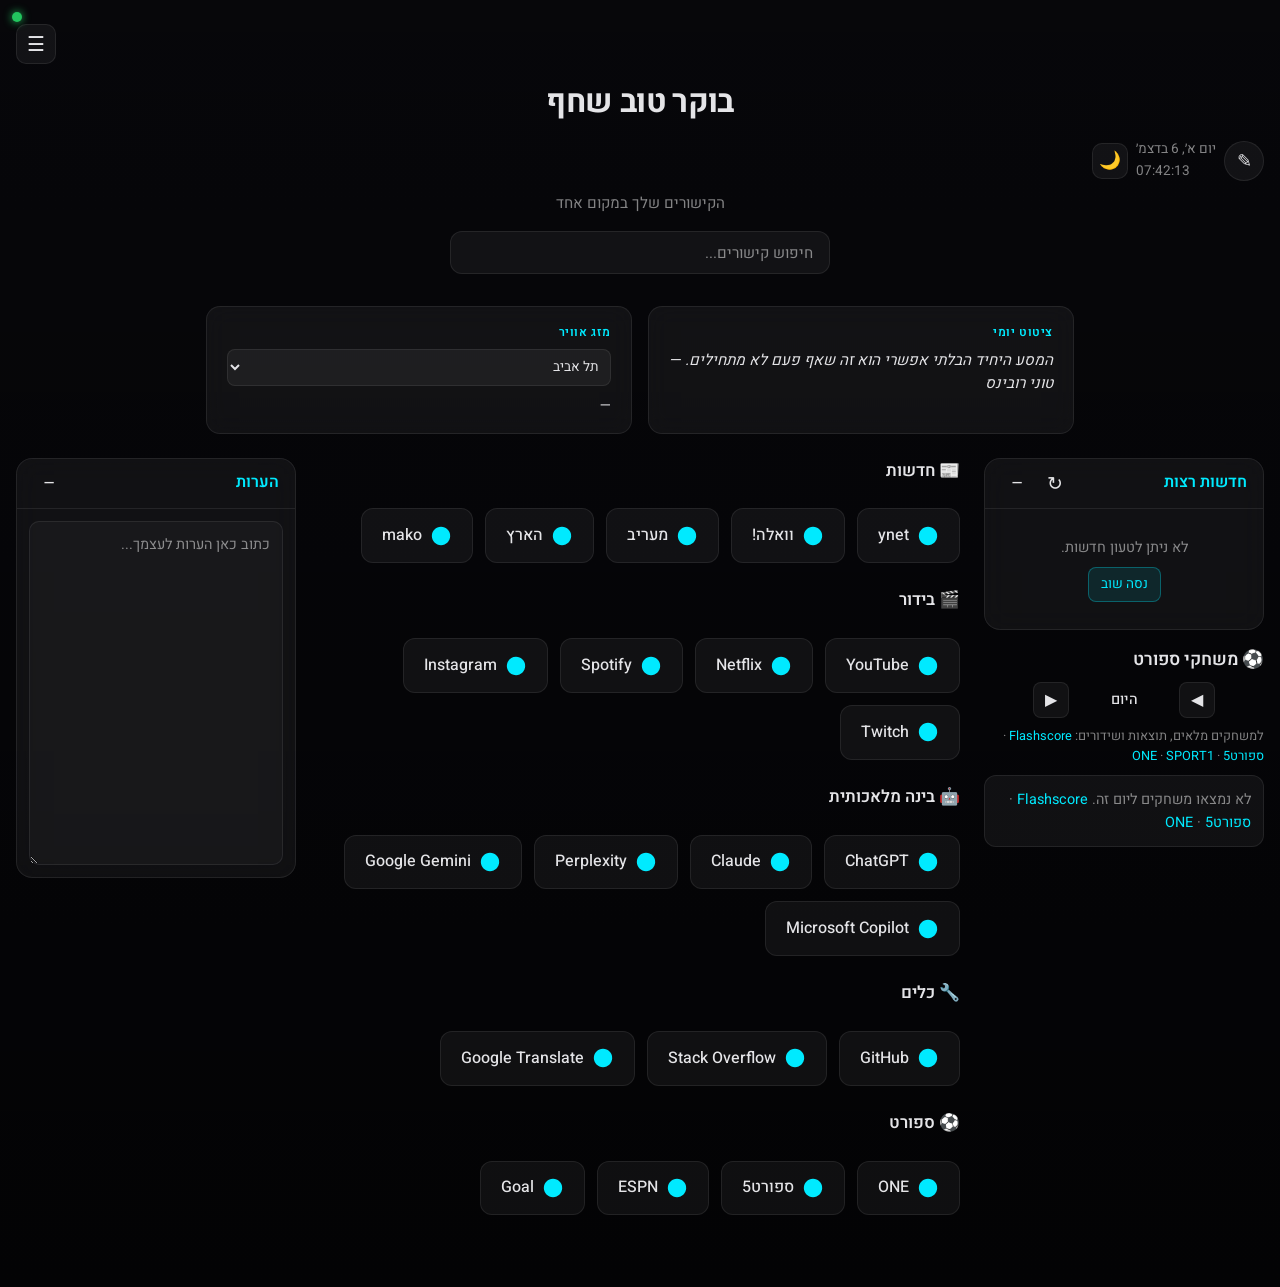
==== commit cd7eefae: "Sports: use eventsday API for more games, add Flashscore and source links Made-with: Cursor" ====
--- a/index.html
+++ b/index.html
@@ -99,12 +99,12 @@
           <span class="sports-panel__date" id="sports-date-label">היום</span>
           <button type="button" class="sports-panel__nav-btn" id="sports-next-day" aria-label="יום הבא">▶</button>
         </div>
-        <p class="sports-panel__sources">מקור: TheSportsDB. לעדכונים: <a href="https://www.sport5.co.il" target="_blank" rel="noopener noreferrer">ספורט5</a> · <a href="https://www.one.co.il" target="_blank" rel="noopener noreferrer">ONE</a> · <a href="https://www.sport1.de" target="_blank" rel="noopener noreferrer">SPORT1</a></p>
+        <p class="sports-panel__sources">למשחקים מלאים, תוצאות ושידורים: <a href="https://www.flashscore.co.uk/" target="_blank" rel="noopener noreferrer">Flashscore</a> · <a href="https://www.sport5.co.il" target="_blank" rel="noopener noreferrer">ספורט5</a> · <a href="https://www.one.co.il" target="_blank" rel="noopener noreferrer">ONE</a> · <a href="https://www.sport1.de" target="_blank" rel="noopener noreferrer">SPORT1</a></p>
       </div>
       <div class="sports-panel__body">
         <ul class="sports-panel__list" id="sports-list"></ul>
         <p class="sports-panel__loading" id="sports-loading">טוען משחקים…</p>
-        <p class="sports-panel__error" id="sports-error" hidden>לא נמצאו משחקים להיום.</p>
+        <p class="sports-panel__error" id="sports-error" hidden>לא נמצאו משחקים ליום זה. <a href="https://www.flashscore.co.uk/" target="_blank" rel="noopener noreferrer">Flashscore</a> · <a href="https://www.sport5.co.il" target="_blank" rel="noopener noreferrer">ספורט5</a> · <a href="https://www.one.co.il" target="_blank" rel="noopener noreferrer">ONE</a></p>
       </div>
     </section>
     </div>
--- a/styles.css
+++ b/styles.css
@@ -523,6 +523,8 @@
 }
 
 .sports-panel__error[hidden] { display: none; }
+.sports-panel__error a { color: var(--accent); text-decoration: none; }
+.sports-panel__error a:hover { text-decoration: underline; }
 
 /* ========== LAYOUT ========== */
 .page-wrapper {
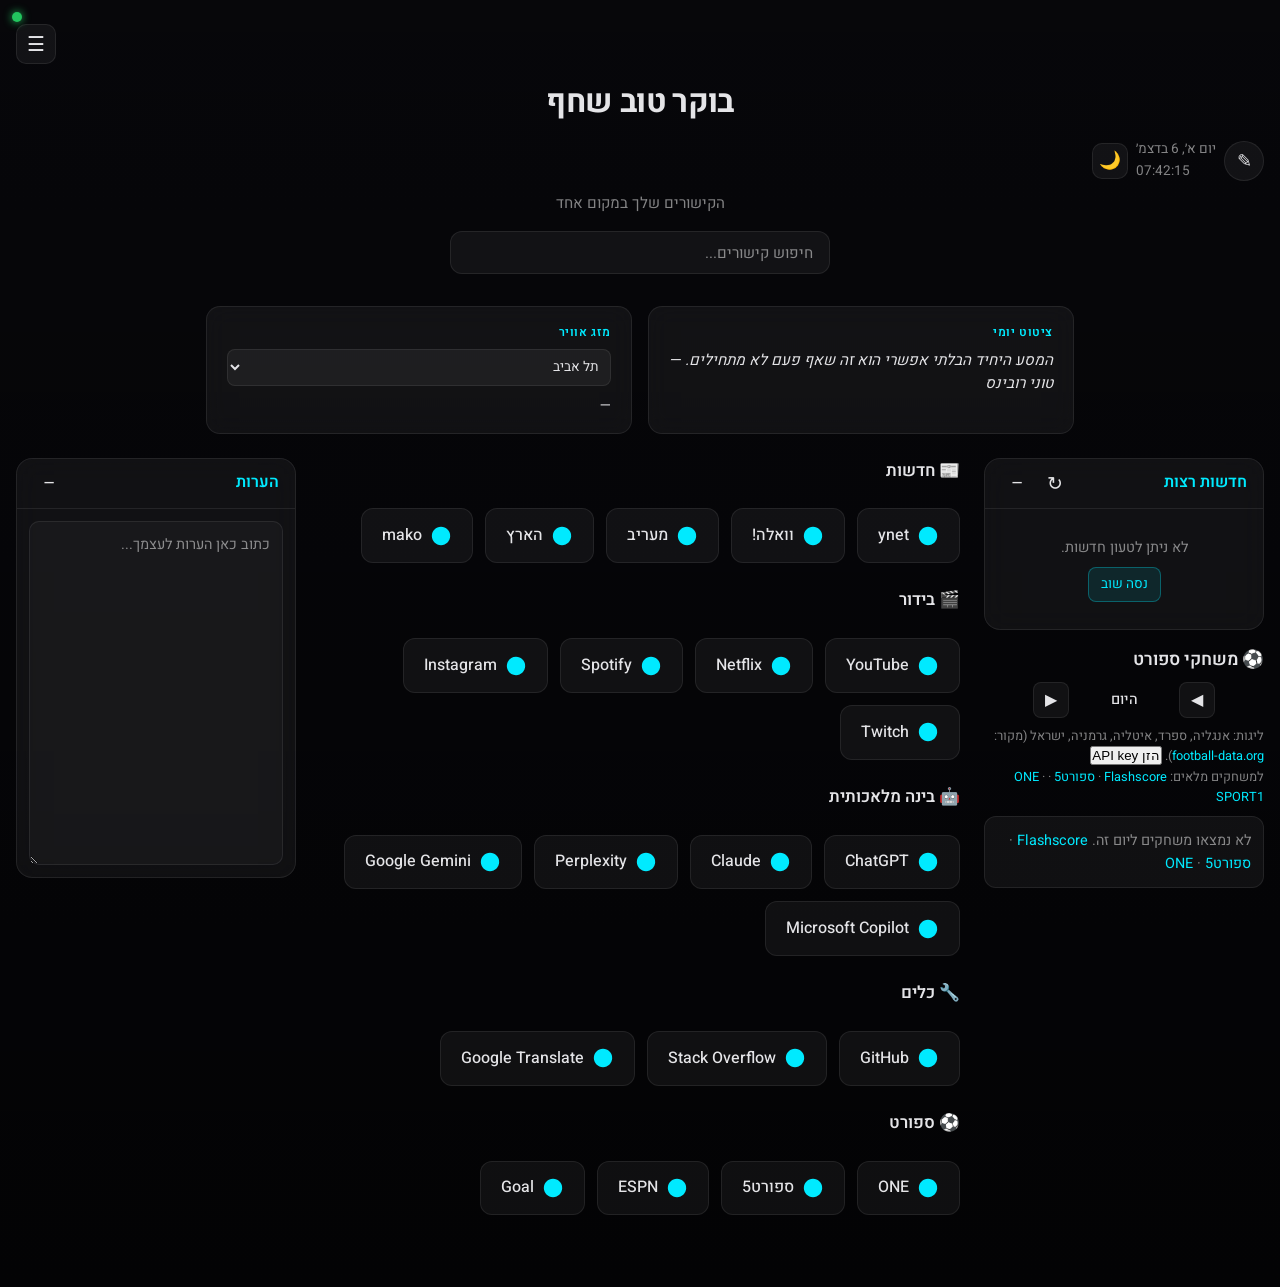
==== commit 211b55a3: "Sports: football-data.org API for EN/ES/IT/DE/IL leagues + API key input Made-with: Cursor" ====
--- a/index.html
+++ b/index.html
@@ -99,7 +99,8 @@
           <span class="sports-panel__date" id="sports-date-label">היום</span>
           <button type="button" class="sports-panel__nav-btn" id="sports-next-day" aria-label="יום הבא">▶</button>
         </div>
-        <p class="sports-panel__sources">למשחקים מלאים, תוצאות ושידורים: <a href="https://www.flashscore.co.uk/" target="_blank" rel="noopener noreferrer">Flashscore</a> · <a href="https://www.sport5.co.il" target="_blank" rel="noopener noreferrer">ספורט5</a> · <a href="https://www.one.co.il" target="_blank" rel="noopener noreferrer">ONE</a> · <a href="https://www.sport1.de" target="_blank" rel="noopener noreferrer">SPORT1</a></p>
+        <p class="sports-panel__sources">ליגות: אנגליה, ספרד, איטליה, גרמניה, ישראל (מקור: <a href="https://www.football-data.org/" target="_blank" rel="noopener noreferrer">football-data.org</a>). <button type="button" class="sports-panel__token-btn" id="sports-token-btn">הזן API key</button></p>
+        <p class="sports-panel__sources">למשחקים מלאים: <a href="https://www.flashscore.co.uk/" target="_blank" rel="noopener noreferrer">Flashscore</a> · <a href="https://www.sport5.co.il" target="_blank" rel="noopener noreferrer">ספורט5</a> · <a href="https://www.one.co.il" target="_blank" rel="noopener noreferrer">ONE</a> · <a href="https://www.sport1.de" target="_blank" rel="noopener noreferrer">SPORT1</a></p>
       </div>
       <div class="sports-panel__body">
         <ul class="sports-panel__list" id="sports-list"></ul>
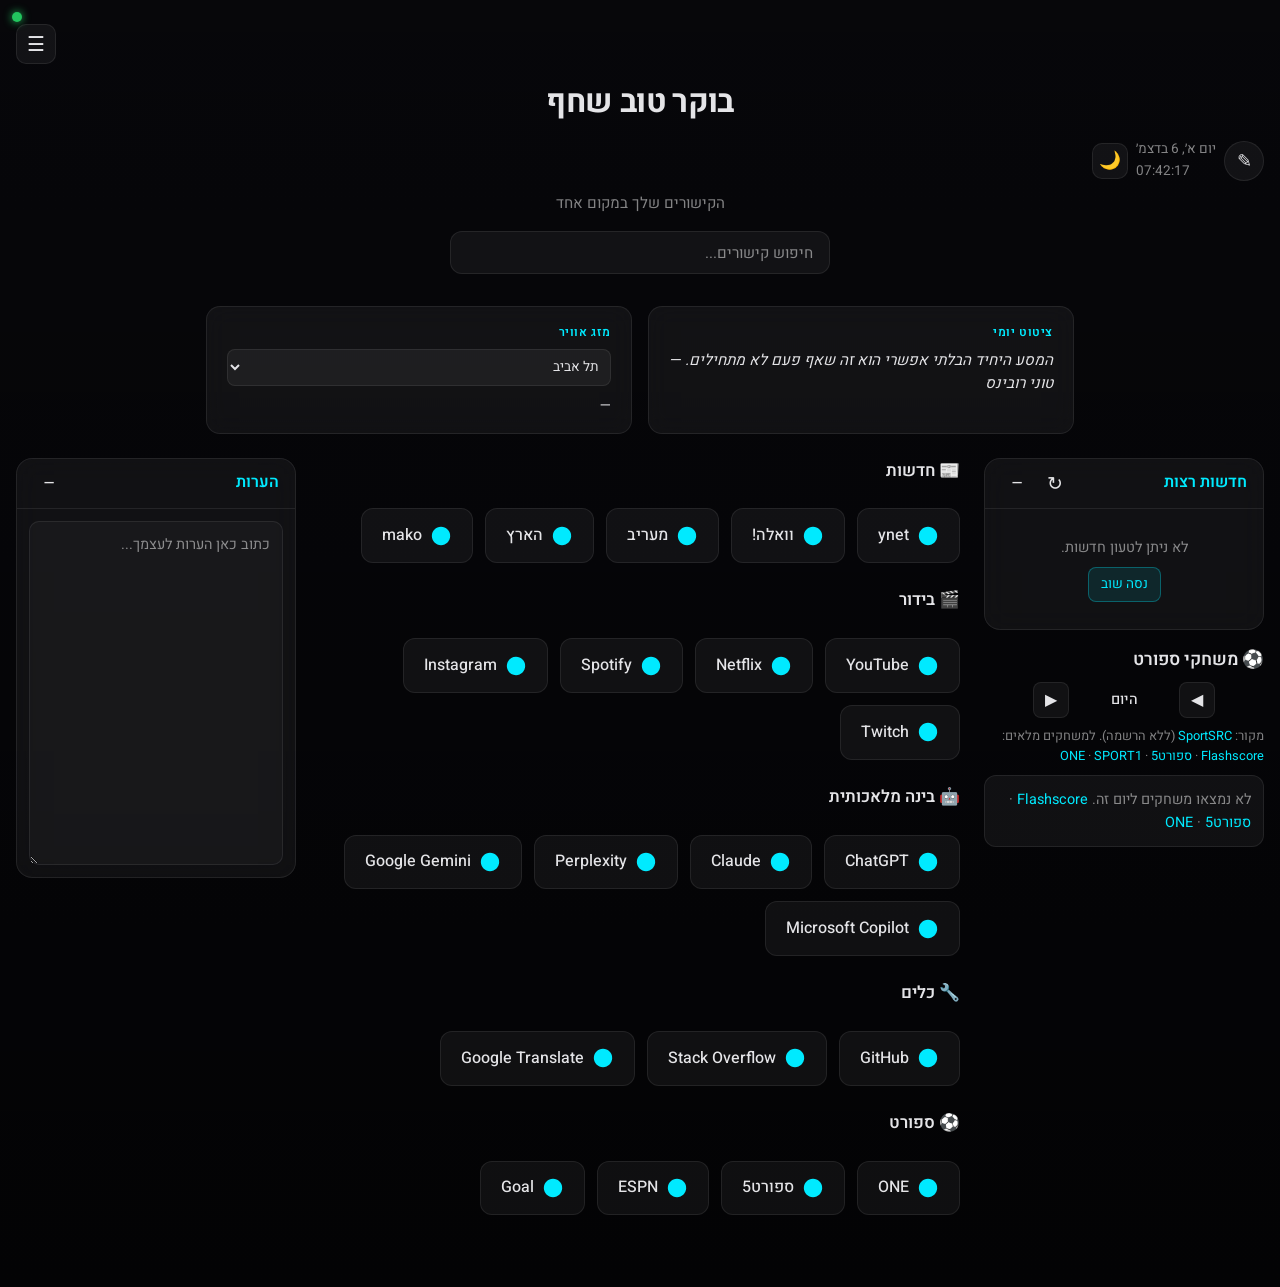
==== commit d28bfb28: "Sports: use SportSRC API (no key), remove football-data.org Made-with: Cursor" ====
--- a/index.html
+++ b/index.html
@@ -99,8 +99,7 @@
           <span class="sports-panel__date" id="sports-date-label">היום</span>
           <button type="button" class="sports-panel__nav-btn" id="sports-next-day" aria-label="יום הבא">▶</button>
         </div>
-        <p class="sports-panel__sources">ליגות: אנגליה, ספרד, איטליה, גרמניה, ישראל (מקור: <a href="https://www.football-data.org/" target="_blank" rel="noopener noreferrer">football-data.org</a>). <button type="button" class="sports-panel__token-btn" id="sports-token-btn">הזן API key</button></p>
-        <p class="sports-panel__sources">למשחקים מלאים: <a href="https://www.flashscore.co.uk/" target="_blank" rel="noopener noreferrer">Flashscore</a> · <a href="https://www.sport5.co.il" target="_blank" rel="noopener noreferrer">ספורט5</a> · <a href="https://www.one.co.il" target="_blank" rel="noopener noreferrer">ONE</a> · <a href="https://www.sport1.de" target="_blank" rel="noopener noreferrer">SPORT1</a></p>
+        <p class="sports-panel__sources">מקור: <a href="https://www.sportsrc.org/" target="_blank" rel="noopener noreferrer">SportSRC</a> (ללא הרשמה). למשחקים מלאים: <a href="https://www.flashscore.co.uk/" target="_blank" rel="noopener noreferrer">Flashscore</a> · <a href="https://www.sport5.co.il" target="_blank" rel="noopener noreferrer">ספורט5</a> · <a href="https://www.one.co.il" target="_blank" rel="noopener noreferrer">ONE</a> · <a href="https://www.sport1.de" target="_blank" rel="noopener noreferrer">SPORT1</a></p>
       </div>
       <div class="sports-panel__body">
         <ul class="sports-panel__list" id="sports-list"></ul>
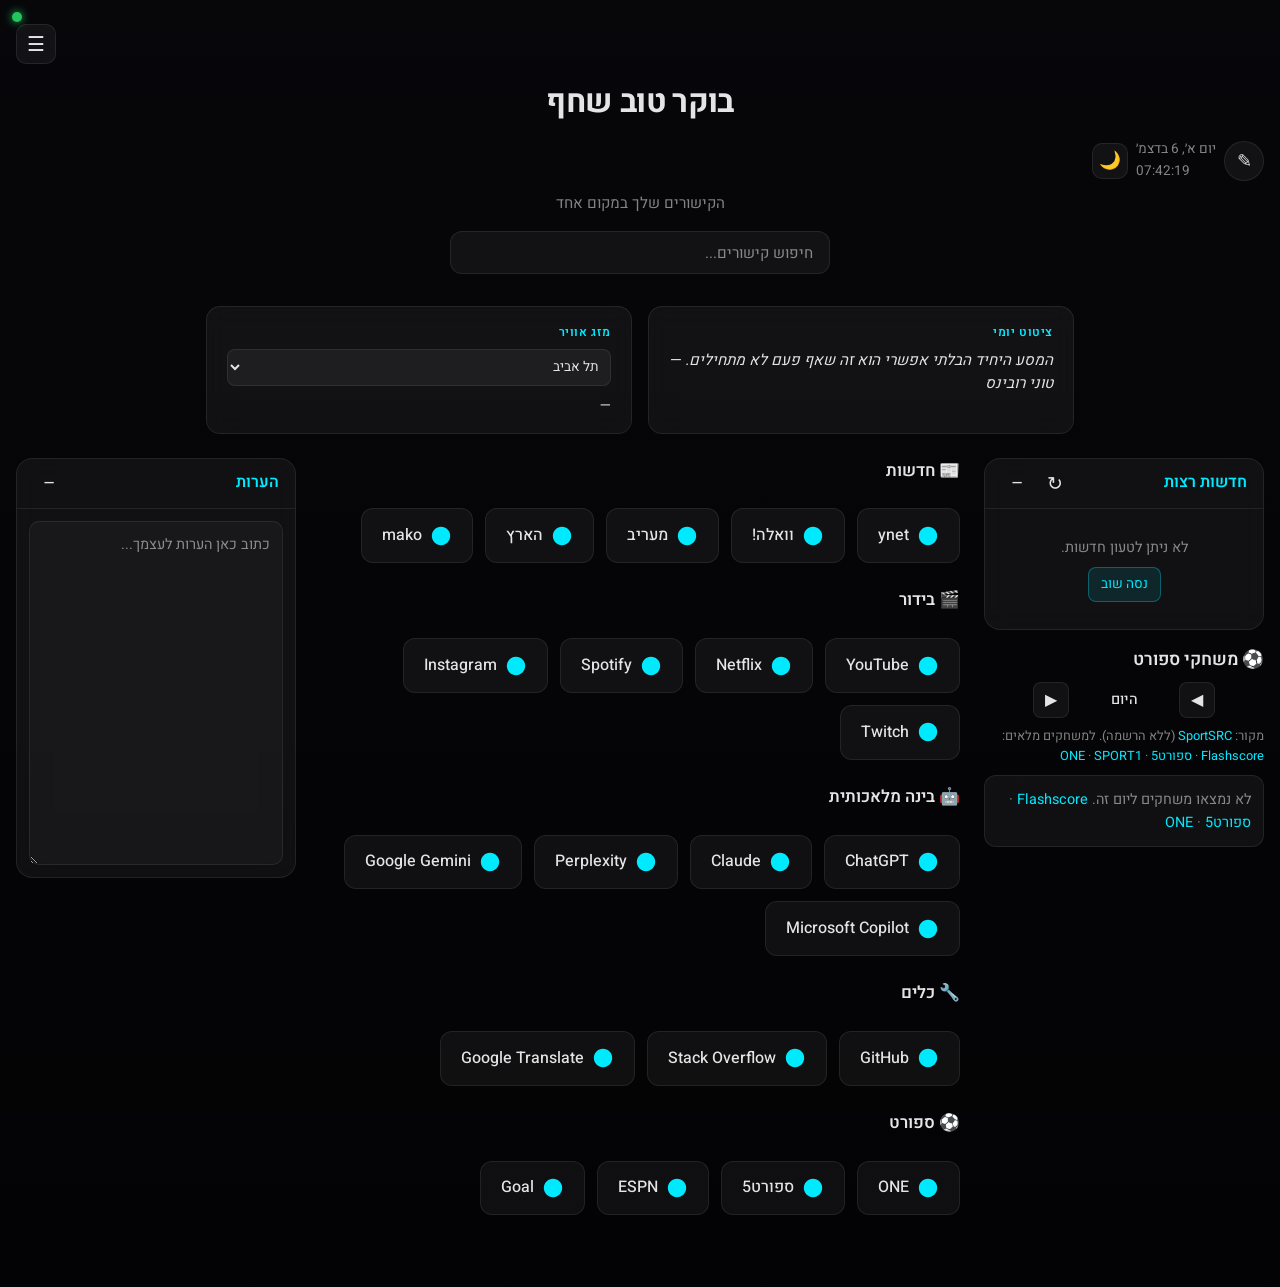
==== commit cbfd05f1: "Sports: group matches by league, collapsible section, show 3 then expand for more Made-with: Cursor" ====
--- a/index.html
+++ b/index.html
@@ -102,7 +102,7 @@
         <p class="sports-panel__sources">מקור: <a href="https://www.sportsrc.org/" target="_blank" rel="noopener noreferrer">SportSRC</a> (ללא הרשמה). למשחקים מלאים: <a href="https://www.flashscore.co.uk/" target="_blank" rel="noopener noreferrer">Flashscore</a> · <a href="https://www.sport5.co.il" target="_blank" rel="noopener noreferrer">ספורט5</a> · <a href="https://www.one.co.il" target="_blank" rel="noopener noreferrer">ONE</a> · <a href="https://www.sport1.de" target="_blank" rel="noopener noreferrer">SPORT1</a></p>
       </div>
       <div class="sports-panel__body">
-        <ul class="sports-panel__list" id="sports-list"></ul>
+        <div class="sports-panel__leagues" id="sports-list"></div>
         <p class="sports-panel__loading" id="sports-loading">טוען משחקים…</p>
         <p class="sports-panel__error" id="sports-error" hidden>לא נמצאו משחקים ליום זה. <a href="https://www.flashscore.co.uk/" target="_blank" rel="noopener noreferrer">Flashscore</a> · <a href="https://www.sport5.co.il" target="_blank" rel="noopener noreferrer">ספורט5</a> · <a href="https://www.one.co.il" target="_blank" rel="noopener noreferrer">ONE</a></p>
       </div>
--- a/styles.css
+++ b/styles.css
@@ -475,6 +475,106 @@
   min-height: 2.5rem;
 }
 
+.sports-panel__leagues {
+  display: flex;
+  flex-direction: column;
+  gap: 0.75rem;
+}
+
+.sports-league {
+  border: 1px solid var(--glass-border);
+  border-radius: 8px;
+  overflow: hidden;
+  background: rgba(0,0,0,0.15);
+}
+
+.sports-league__head {
+  display: flex;
+  align-items: center;
+  justify-content: space-between;
+  width: 100%;
+  padding: 0.5rem 0.75rem;
+  font-size: 0.95rem;
+  font-weight: 600;
+  color: var(--text);
+  background: transparent;
+  border: none;
+  cursor: pointer;
+  text-align: right;
+  font-family: inherit;
+}
+
+.sports-league__head:hover {
+  background: rgba(255,255,255,0.06);
+}
+
+.sports-league__head:focus-visible {
+  outline: 2px solid var(--accent);
+  outline-offset: 2px;
+}
+
+.sports-league__count {
+  font-size: 0.8rem;
+  font-weight: 400;
+  color: var(--text-muted);
+}
+
+.sports-league__expand {
+  font-size: 0.85rem;
+  margin-right: 0.25rem;
+  transition: transform 0.2s;
+}
+
+.sports-league.is-open .sports-league__expand {
+  transform: rotate(180deg);
+}
+
+.sports-league__list {
+  list-style: none;
+  margin: 0;
+  padding: 0;
+  border-top: 1px solid var(--glass-border);
+}
+
+.sports-league:not(.is-open) .sports-league__list,
+.sports-league:not(.is-open) .sports-league__toggle {
+  display: none;
+}
+
+.sports-league__list .sports-panel__item {
+  border-bottom: 1px solid var(--glass-border);
+}
+
+.sports-league__list .sports-panel__item:last-child {
+  border-bottom: none;
+}
+
+.sports-league__item--hidden {
+  display: none;
+}
+
+.sports-league.is-full .sports-league__item--hidden {
+  display: flex;
+}
+
+.sports-league__toggle {
+  display: block;
+  width: 100%;
+  padding: 0.4rem 0.75rem;
+  font-size: 0.85rem;
+  color: var(--accent);
+  background: transparent;
+  border: none;
+  border-top: 1px solid var(--glass-border);
+  cursor: pointer;
+  text-align: center;
+  font-family: inherit;
+}
+
+.sports-league__toggle:hover {
+  background: rgba(255,255,255,0.05);
+}
+
 .sports-panel__list {
   list-style: none;
   margin: 0;
@@ -486,8 +586,7 @@
   flex-wrap: wrap;
   align-items: center;
   gap: 0.5rem 1rem;
-  padding: 0.5rem 0;
-  border-bottom: 1px solid var(--glass-border);
+  padding: 0.5rem 0.75rem;
   font-size: 0.9rem;
 }
 
